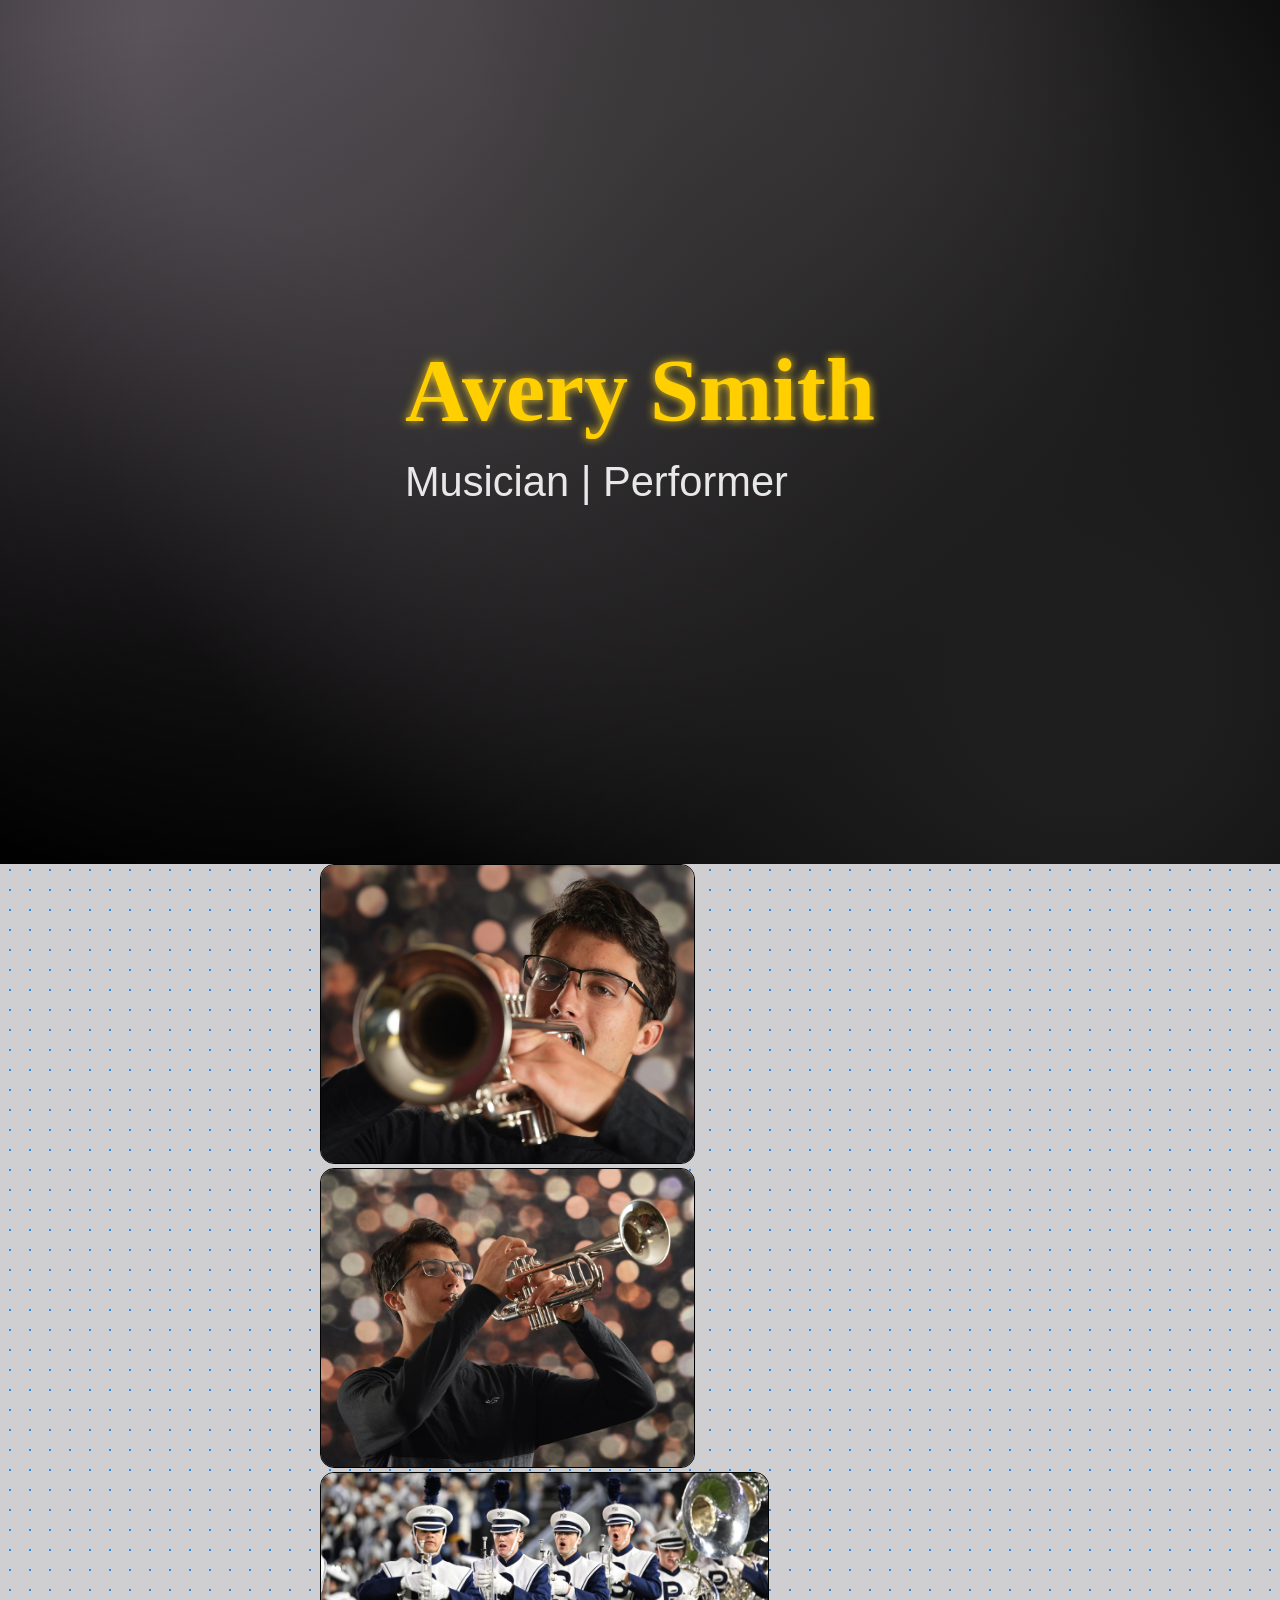
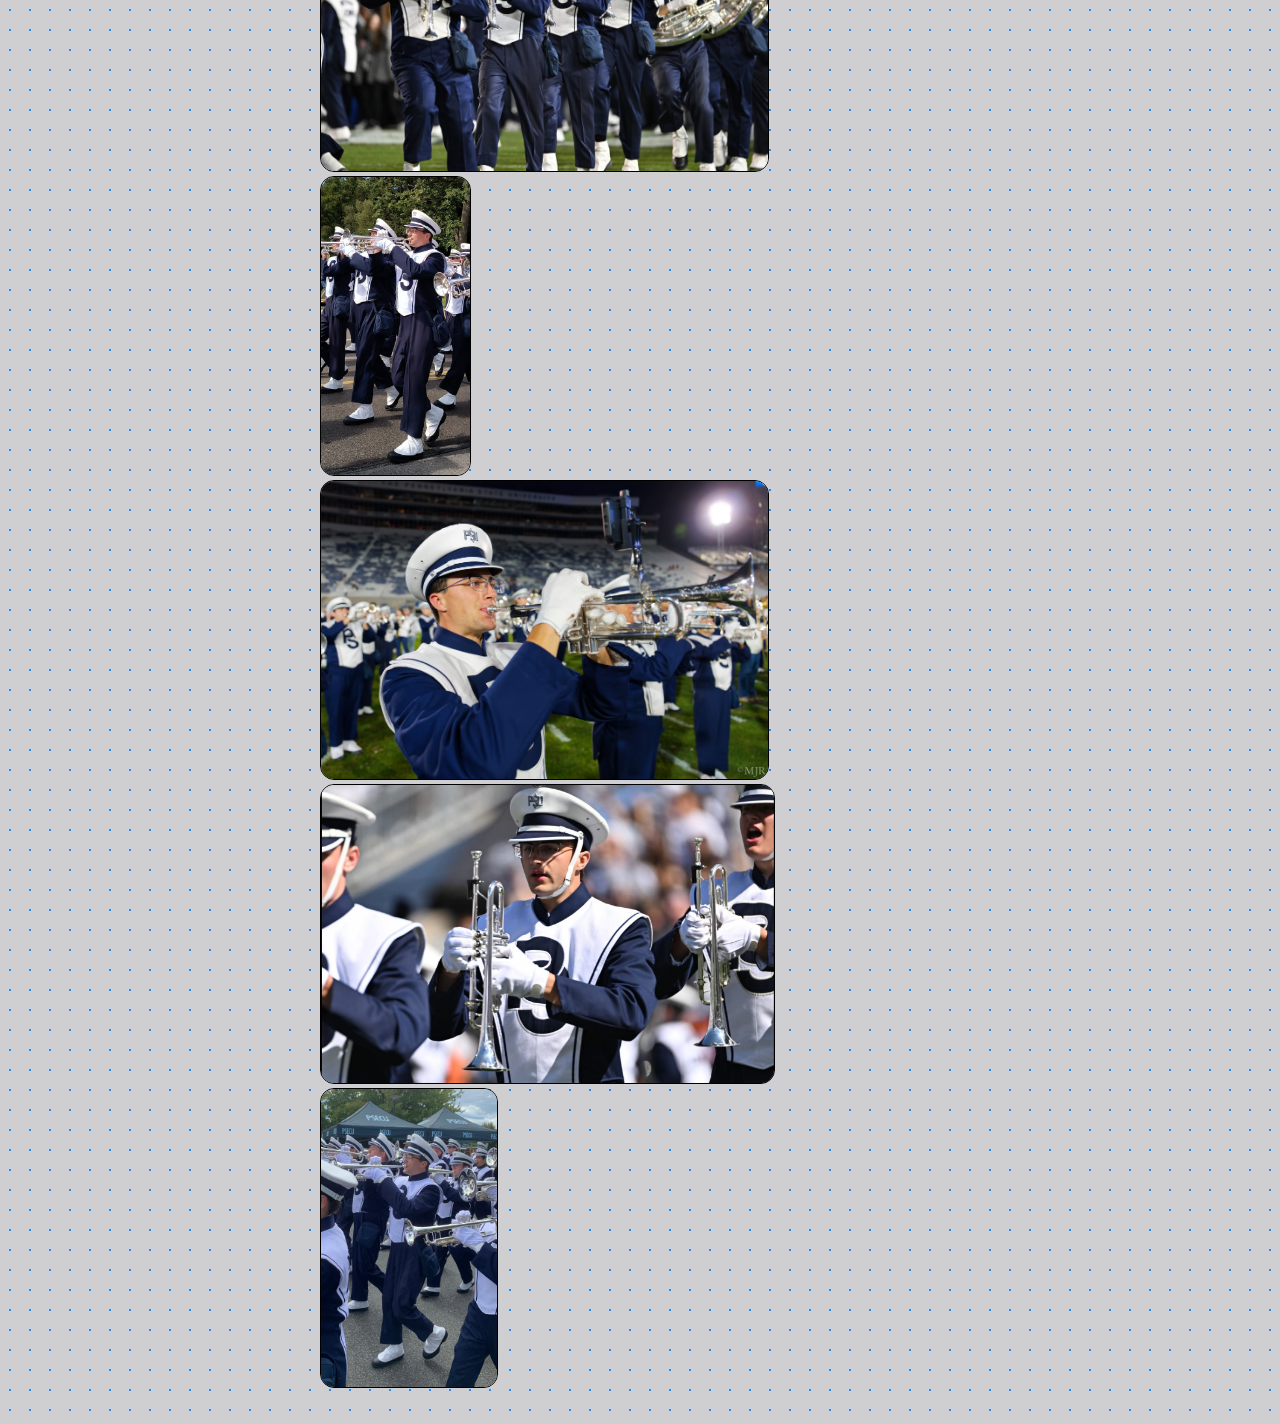
==== index.html @ 8b60dcad "Rough layout and styles" ====
<!DOCTYPE html>
<html lang="en">
<head>
    <meta charset="UTF-8">
    <meta name="viewport" content="width=device-width, initial-scale=1.0">
    <title>Avery Smith | Musician</title>
    <link rel="stylesheet" href="./main.css">
</head>
<body>
    
    <section id="landing-section">
        <div id="name-card">
            <div>
                <h1>Avery Smith</h1>
                <p>Musician | Performer</p>
            </div>
        </div>
        <!-- <img src="./media/Image-1.JPG" alt="Image 1"> -->
    </section>

    <section id="content">
        <div class="image-card"><img src="./media/Image-2.JPG" alt="Image 2"></div>
        <div class="image-card"><img src="./media/Image-3.JPG" alt="Image 3"></div>
        <div class="image-card"><img src="./media/Image-4.JPG" alt="Image 4"></div>
        <div class="image-card"><img src="./media/Image-5.JPG" alt="Image 5"></div>
        <div class="image-card"><img src="./media/Image-6.JPG" alt="Image 6"></div>
        <div class="image-card"><img src="./media/Image-7.JPG" alt="Image 7"></div>
        <div class="image-card"><img src="./media/Image-8.JPG" alt="Image 8"></div>
    </section>

    <script src="./main.js"></script>
</body>
</html>
---- main.css ----
/*
    color scheme: 
        dodgerblue
        #171719
        #ffcf00
        #cfcfd1
*/

:root {
    font-size: 16px;
}

* {
    box-sizing: border-box;
    margin: 0;
    padding: 0;
}

body {
    width: 100%;
    min-height: 300vh;
    color: #171719;
    font-family: sans-serif;
    background: #eaeaea;
    background: repeating-linear-gradient(to bottom, #cfcfd1 0 9px, transparent 9px 11px, #cfcfd1 11px 20px), repeating-linear-gradient(to right, #cfcfd1 0 9px, dodgerblue 9px 11px, #cfcfd1 11px 20px);
    padding-bottom: 2rem;
}

#landing-section {
    height: 96vh;   
    overflow: hidden;
    --y-0: 80%;
    --c-0: hsla(266, 1%, 12%, 1);
    --x-0: 85%;
    --y-1: 24%;
    --x-1: 60%;
    --c-1: hsla(335, 2%, 22%, 1);
    --y-2: 82%;
    --c-2: hsla(53, 0%, 0%, 0.49);
    --x-2: 13%;
    --c-3: hsla(299, 4%, 36%, 1);
    --x-3: 24%;
    --y-3: 7%;
    background-color: hsla(0, 0%, 0%, 1);
    background-image: radial-gradient(circle at var(--x-0) var(--y-0), var(--c-0) var(--s-start-0), transparent var(--s-end-0)), radial-gradient(circle at var(--x-1) var(--y-1), var(--c-1) var(--s-start-1), transparent var(--s-end-1)), radial-gradient(circle at var(--x-2) var(--y-2), var(--c-2) var(--s-start-2), transparent var(--s-end-2)), radial-gradient(circle at var(--x-3) var(--y-3), var(--c-3) var(--s-start-3), transparent var(--s-end-3));
    animation: ani-your_css_selector_here 10s linear infinite alternate;
    background-blend-mode: normal, normal, normal, normal;
    will-change: transform, opacity;
    contain: paint;
}

#name-card {
    font-size: calc(1rem + 2vw);
    color: #e8e8e8;
    height: 94vh;
    width: 100%;
    display: flex;
    flex-direction: column;
    align-items: center;
    justify-content: center;
    z-index: 2;
}

#name-card h1 { 
    font-family: serif;
    color: #ffcf00;
    font-size: calc(1.5rem + 5vw);
    text-shadow: 0 0 10px hsl(49, 100%, 55%);
    margin-bottom: 0.2em;
}

#content {
    
}

.image-card {
    margin: 0 auto;
    max-width: 50%
}

.image-card img {
    border-radius: 14px;
    border: 1px solid black;
    max-height: 300px;
    width: auto;
}



@keyframes ani-your_css_selector_here {
    0% {
        --y-0: 80%;
        --c-0: hsla(266, 1%, 12%, 1);
        --s-start-0: 9%;
        --s-end-0: 55%;
        --x-0: 85%;
        --y-1: 24%;
        --x-1: 60%;
        --c-1: hsla(335, 2%, 22%, 1);
        --s-start-1: 5%;
        --s-end-1: 72%;
        --y-2: 82%;
        --c-2: hsla(53, 0%, 0%, 0.49);
        --x-2: 13%;
        --s-start-2: 5%;
        --s-end-2: 52%;
        --s-start-3: 13%;
        --s-end-3: 68%;
        --c-3: hsla(299, 4%, 36%, 1);
        --x-3: 24%;
        --y-3: 7%;
    }

    100% {
        --y-0: 94%;
        --c-0: hsla(266, 0%, 12%, 1);
        --s-start-0: 9%;
        --s-end-0: 55%;
        --x-0: 31%;
        --y-1: 25%;
        --x-1: 2%;
        --c-1: hsla(0, 4%, 19%, 1);
        --s-start-1: 5%;
        --s-end-1: 72%;
        --y-2: 20%;
        --c-2: hsla(54, 0%, 0%, 0.49);
        --x-2: 98%;
        --s-start-2: 5%;
        --s-end-2: 52%;
        --s-start-3: 13%;
        --s-end-3: 68%;
        --c-3: hsla(298, 3%, 41%, 1);
        --x-3: 95%;
        --y-3: 92%;
    }
}

@property --y-0 {
    syntax: '<percentage>';
    inherits: false;
    initial-value: 80%
}

@property --c-0 {
    syntax: '<color>';
    inherits: false;
    initial-value: hsla(266, 1%, 12%, 1)
}

@property --s-start-0 {
    syntax: '<percentage>';
    inherits: false;
    initial-value: 9%
}

@property --s-end-0 {
    syntax: '<percentage>';
    inherits: false;
    initial-value: 55%
}

@property --x-0 {
    syntax: '<percentage>';
    inherits: false;
    initial-value: 85%
}

@property --y-1 {
    syntax: '<percentage>';
    inherits: false;
    initial-value: 24%
}

@property --x-1 {
    syntax: '<percentage>';
    inherits: false;
    initial-value: 60%
}

@property --c-1 {
    syntax: '<color>';
    inherits: false;
    initial-value: hsla(335, 2%, 22%, 1)
}

@property --s-start-1 {
    syntax: '<percentage>';
    inherits: false;
    initial-value: 5%
}

@property --s-end-1 {
    syntax: '<percentage>';
    inherits: false;
    initial-value: 72%
}

@property --y-2 {
    syntax: '<percentage>';
    inherits: false;
    initial-value: 82%
}

@property --c-2 {
    syntax: '<color>';
    inherits: false;
    initial-value: hsla(53, 0%, 0%, 0.49)
}

@property --x-2 {
    syntax: '<percentage>';
    inherits: false;
    initial-value: 13%
}

@property --s-start-2 {
    syntax: '<percentage>';
    inherits: false;
    initial-value: 5%
}

@property --s-end-2 {
    syntax: '<percentage>';
    inherits: false;
    initial-value: 52%
}

@property --s-start-3 {
    syntax: '<percentage>';
    inherits: false;
    initial-value: 13%
}

@property --s-end-3 {
    syntax: '<percentage>';
    inherits: false;
    initial-value: 68%
}

@property --c-3 {
    syntax: '<color>';
    inherits: false;
    initial-value: hsla(299, 4%, 36%, 1)
}

@property --x-3 {
    syntax: '<percentage>';
    inherits: false;
    initial-value: 24%
}

@property --y-3 {
    syntax: '<percentage>';
    inherits: false;
    initial-value: 7%
}
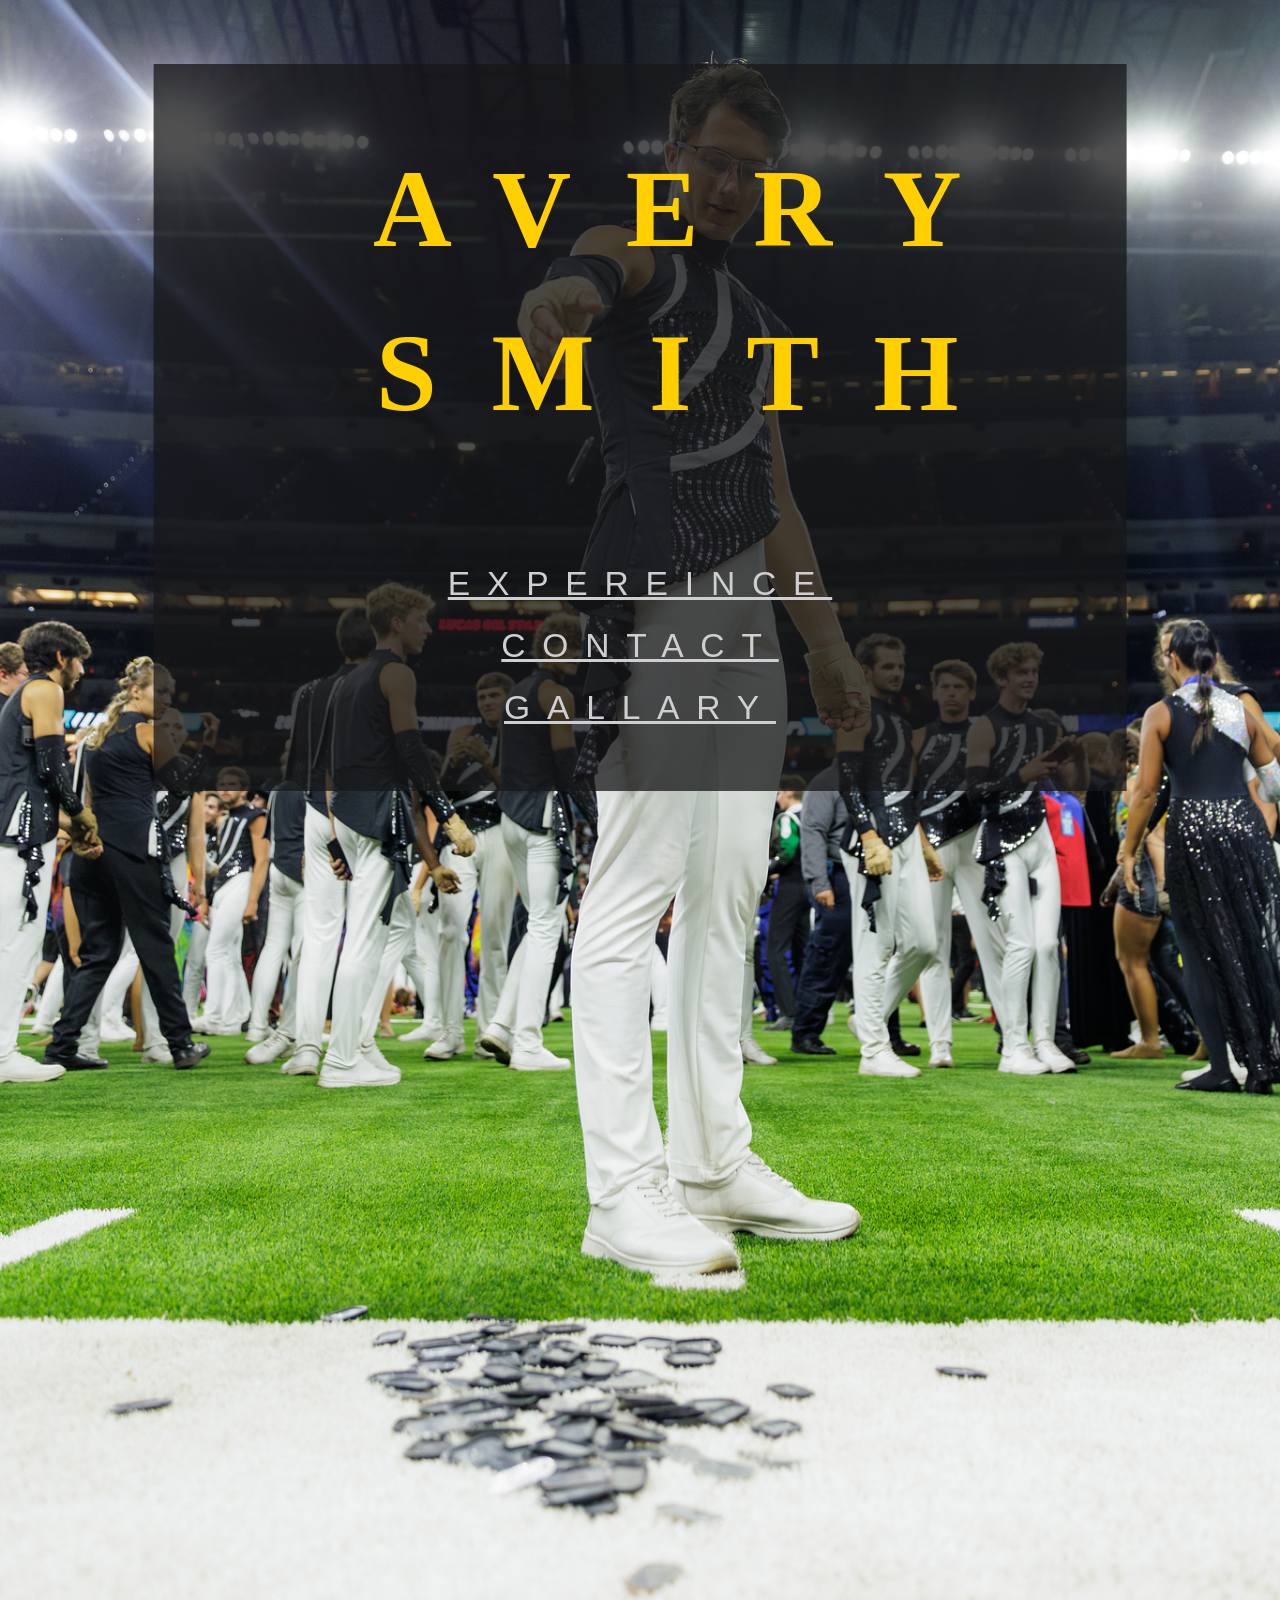
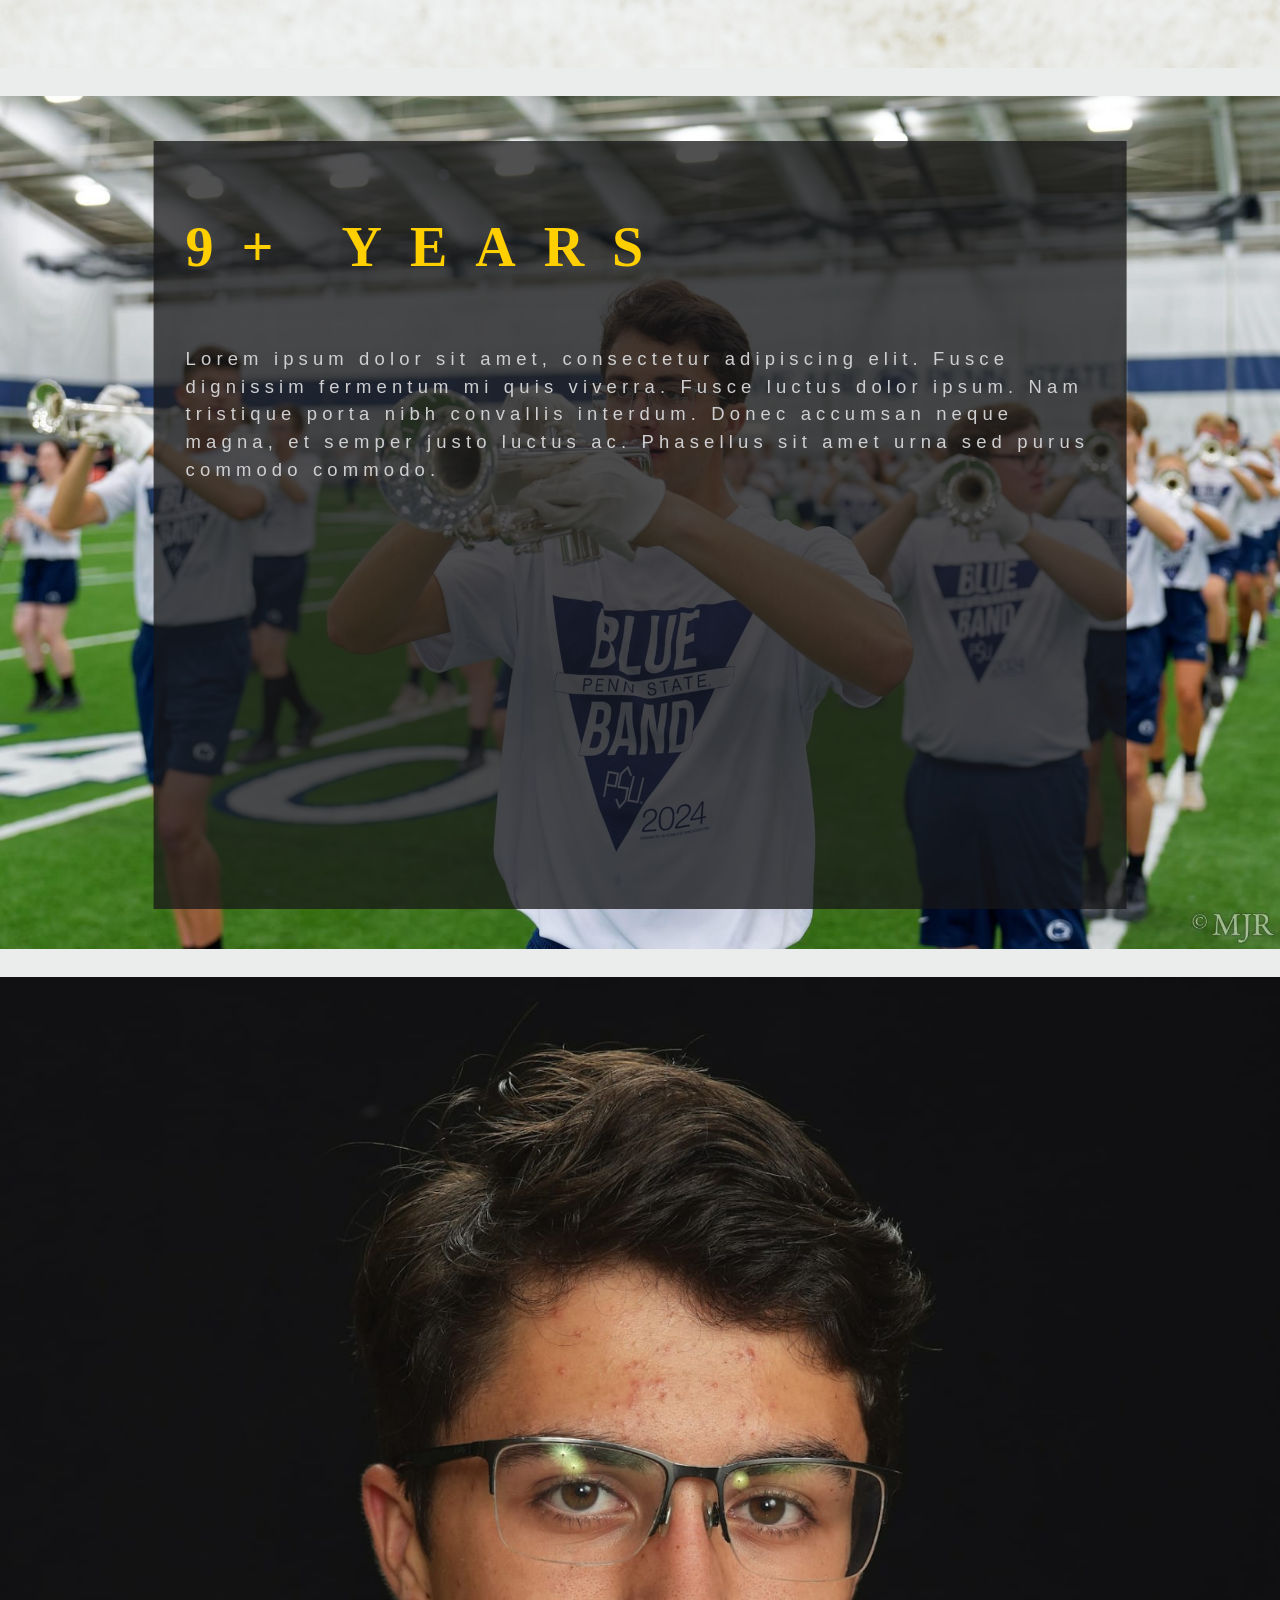
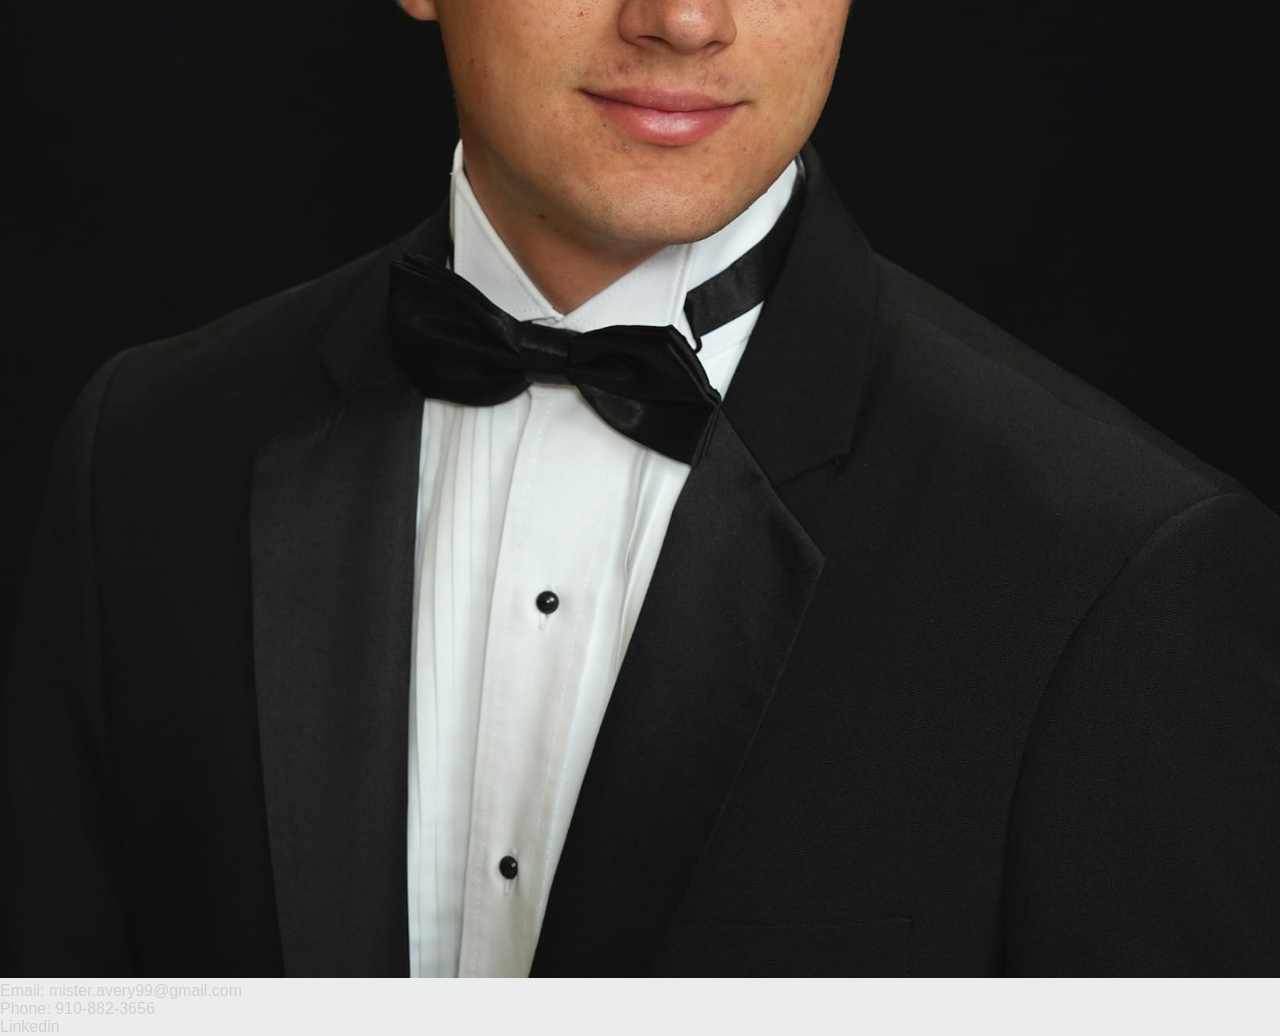
==== commit 75d0f5c3: "Complete rework" ====
--- a/index.html
+++ b/index.html
@@ -7,26 +7,83 @@
     <link rel="stylesheet" href="./main.css">
 </head>
 <body>
+
+    <section id="Hero">
+        <img src="./media/Image-14.JPG"/>
+        <div id="call-to-action">
+            <h1 id="title">Avery Smith</h1>
+            
+            <nav>
+                <a href="#Experience">Expereince</a href="">
+                <a href="#Contact">Contact</a href="">
+                <a href="">Gallary</a href="">
+            </nav>
+        </div>
+    </section>
     
-    <section id="landing-section">
-        <div id="name-card">
-            <div>
-                <h1>Avery Smith</h1>
-                <p>Musician | Performer</p>
+    <section id="Experience">
+        <img src="./media/Image-16.JPG"/>
+        <div class="card">
+            <h1 class="card-header">9+ years</h1>
+            <p>Lorem ipsum dolor sit amet, consectetur adipiscing elit. Fusce dignissim fermentum mi quis viverra. Fusce luctus dolor ipsum. Nam tristique porta nibh convallis interdum. Donec accumsan neque magna, et semper justo luctus ac. Phasellus sit amet urna sed purus commodo commodo.</p>
+            <!-- <p>of expereince in collegic and high school concert bands, jazz bands, and marching bands in addition to drum corp and orchestra experience.</p> -->
+            <!-- <br/><p>I am well versed a wide variety of musical settings and styles</p> -->
+        </div>
+    </section>
+    
+    <sesction id="Contact">
+        <div id="profile">
+            <img src="./media/Image-9.JPG"/>
+            <div id="contact-links">
+                <p>Email: mister.avery99@gmail.com</p>
+                <p>Phone: 910-882-3656</p>
+                <p>Linkedin</p>
             </div>
         </div>
-        <!-- <img src="./media/Image-1.JPG" alt="Image 1"> -->
     </section>
 
-    <section id="content">
-        <div class="image-card"><img src="./media/Image-2.JPG" alt="Image 2"></div>
-        <div class="image-card"><img src="./media/Image-3.JPG" alt="Image 3"></div>
-        <div class="image-card"><img src="./media/Image-4.JPG" alt="Image 4"></div>
-        <div class="image-card"><img src="./media/Image-5.JPG" alt="Image 5"></div>
-        <div class="image-card"><img src="./media/Image-6.JPG" alt="Image 6"></div>
-        <div class="image-card"><img src="./media/Image-7.JPG" alt="Image 7"></div>
-        <div class="image-card"><img src="./media/Image-8.JPG" alt="Image 8"></div>
-    </section>
+    
+    
+    <!-- <section id="landing-section"> -->
+    <!--     <img src="./media/Image-1-bg-removed.png" alt="Image 1 no bg"> -->
+    <!--     <div id="name-card"> -->
+    <!--         <div> -->
+    <!--             <h1>Avery Smith</h1> -->
+    <!--             <nav> -->
+    <!--                 <ul> -->
+    <!--                     <li><a href="#experience">Experience</a></li> -->
+    <!--                     <li><a href="#">Contact</a></li> -->
+    <!--                     <li><a href="#">Gallary</a></li> -->
+    <!--                 </ul> -->
+    <!--             </nav> -->
+    <!--         </div> -->
+    <!--     </div> -->
+    <!-- </section> -->
+
+    <!-- <section id="experience"> -->
+    <!--     <div class="image-card"><img src="./media/Image-14.JPG" alt="Image 13"></div> -->
+        
+    <!-- </section> -->
+    
+    
+    <!-- <section id="contact"> -->
+    <!--     <img src="./media/Image-16.JPG" alt="Image 16"/> -->
+        
+    <!-- </section> -->
+        <!-- <img src="./media/Image-1.JPG" alt="Image 1"> -->
+        <!-- <img src="./media/Image-2.JPG" alt="Image 2"> -->
+        <!-- <img src="./media/Image-3.JPG" alt="Image 3"> -->
+        <!-- <img src="./media/Image-4.JPG" alt="Image 4"> -->
+        <!-- <img src="./media/Image-5.JPG" alt="Image 5"> -->
+        <!-- <img src="./media/Image-6.JPG" alt="Image 6"> -->
+        <!-- <img src="./media/Image-7.JPG" alt="Image 7"> -->
+        <!-- <img src="./media/Image-8.JPG" alt="Image 8"> -->
+        <!-- <img src="./media/Image-9.JPG" alt="Image 9"> -->
+        <!-- <img src="./media/Image-10.JPG" alt="Image 10"> -->
+        <!-- <img src="./media/Image-11.JPG" alt="Image 11"> -->
+        <!-- <img src="./media/Image-12.JPG" alt="Image 12"> -->
+        <!-- <img src="./media/Image-14.JPG" alt="Image 14"> -->
+        <!-- <img src="./media/Image-15.JPG" alt="Image 15"> -->
 
     <script src="./main.js"></script>
 </body>
--- a/main.css
+++ b/main.css
@@ -16,241 +16,98 @@
     padding: 0;
 }
 
-body {
-    width: 100%;
-    min-height: 300vh;
-    color: #171719;
-    font-family: sans-serif;
-    background: #eaeaea;
-    background: repeating-linear-gradient(to bottom, #cfcfd1 0 9px, transparent 9px 11px, #cfcfd1 11px 20px), repeating-linear-gradient(to right, #cfcfd1 0 9px, dodgerblue 9px 11px, #cfcfd1 11px 20px);
-    padding-bottom: 2rem;
+html {
+        scroll-behavior: smooth;
 }
 
-#landing-section {
-    height: 96vh;   
-    overflow: hidden;
-    --y-0: 80%;
-    --c-0: hsla(266, 1%, 12%, 1);
-    --x-0: 85%;
-    --y-1: 24%;
-    --x-1: 60%;
-    --c-1: hsla(335, 2%, 22%, 1);
-    --y-2: 82%;
-    --c-2: hsla(53, 0%, 0%, 0.49);
-    --x-2: 13%;
-    --c-3: hsla(299, 4%, 36%, 1);
-    --x-3: 24%;
-    --y-3: 7%;
-    background-color: hsla(0, 0%, 0%, 1);
-    background-image: radial-gradient(circle at var(--x-0) var(--y-0), var(--c-0) var(--s-start-0), transparent var(--s-end-0)), radial-gradient(circle at var(--x-1) var(--y-1), var(--c-1) var(--s-start-1), transparent var(--s-end-1)), radial-gradient(circle at var(--x-2) var(--y-2), var(--c-2) var(--s-start-2), transparent var(--s-end-2)), radial-gradient(circle at var(--x-3) var(--y-3), var(--c-3) var(--s-start-3), transparent var(--s-end-3));
-    animation: ani-your_css_selector_here 10s linear infinite alternate;
-    background-blend-mode: normal, normal, normal, normal;
-    will-change: transform, opacity;
-    contain: paint;
+body {
+    color: #cfcfd1;
+    font-family: sans-serif;
+    background: #ebedec;
 }
 
-#name-card {
-    font-size: calc(1rem + 2vw);
-    color: #e8e8e8;
-    height: 94vh;
+ img {
     width: 100%;
-    display: flex;
-    flex-direction: column;
-    align-items: center;
-    justify-content: center;
-    z-index: 2;
+    height: auto;
 }
 
-#name-card h1 { 
-    font-family: serif;
-    color: #ffcf00;
-    font-size: calc(1.5rem + 5vw);
-    text-shadow: 0 0 10px hsl(49, 100%, 55%);
-    margin-bottom: 0.2em;
+#call-to-action {
+    background: #171719c0;
+    width: 76vw;
+    max-width: 1000px;
+    padding: 4rem 0;
+    position: absolute;
+    top: 5vw;
+    left: 50%;
+    transform: translateX(-50%);
+    text-transform: uppercase;
+    letter-spacing: 0.2em;
+    text-align: center;
+    font-size: min(calc(76vw / 10), calc(840px/10));
 }
 
-#content {
-    
+#title {
+    color: #ffcf00;
+    font-family: mono;
+    line-height: 150%;
+    letter-spacing: 1ch;
+    margin-bottom: 1em;
+    padding-left: 2ch;
+    font-size: 1.3em;
 }
 
-.image-card {
-    margin: 0 auto;
-    max-width: 50%
+nav {
+    padding: 0 2rem;
+    display: flex;
+    align-items: center;
+    justify-content: space-between;
+    flex-direction: column;
+    gap: 1.5rem 0.3em;
+    font-size: max(0.4em, 1rem);
 }
 
-.image-card img {
-    border-radius: 14px;
-    border: 1px solid black;
-    max-height: 300px;
-    width: auto;
+nav a {
+    color: #cfcfd1;
+    /* text-decoration: underline; */
+    transition: color 200ms ease;
 }
 
-
-
-@keyframes ani-your_css_selector_here {
-    0% {
-        --y-0: 80%;
-        --c-0: hsla(266, 1%, 12%, 1);
-        --s-start-0: 9%;
-        --s-end-0: 55%;
-        --x-0: 85%;
-        --y-1: 24%;
-        --x-1: 60%;
-        --c-1: hsla(335, 2%, 22%, 1);
-        --s-start-1: 5%;
-        --s-end-1: 72%;
-        --y-2: 82%;
-        --c-2: hsla(53, 0%, 0%, 0.49);
-        --x-2: 13%;
-        --s-start-2: 5%;
-        --s-end-2: 52%;
-        --s-start-3: 13%;
-        --s-end-3: 68%;
-        --c-3: hsla(299, 4%, 36%, 1);
-        --x-3: 24%;
-        --y-3: 7%;
-    }
-
-    100% {
-        --y-0: 94%;
-        --c-0: hsla(266, 0%, 12%, 1);
-        --s-start-0: 9%;
-        --s-end-0: 55%;
-        --x-0: 31%;
-        --y-1: 25%;
-        --x-1: 2%;
-        --c-1: hsla(0, 4%, 19%, 1);
-        --s-start-1: 5%;
-        --s-end-1: 72%;
-        --y-2: 20%;
-        --c-2: hsla(54, 0%, 0%, 0.49);
-        --x-2: 98%;
-        --s-start-2: 5%;
-        --s-end-2: 52%;
-        --s-start-3: 13%;
-        --s-end-3: 68%;
-        --c-3: hsla(298, 3%, 41%, 1);
-        --x-3: 95%;
-        --y-3: 92%;
-    }
+nav a:hover {
+    color: dodgerblue;
 }
 
-@property --y-0 {
-    syntax: '<percentage>';
-    inherits: false;
-    initial-value: 80%
+#Experience, #Contact {
+    position: relative;
+    padding: 1.5rem 0;
 }
 
-@property --c-0 {
-    syntax: '<color>';
-    inherits: false;
-    initial-value: hsla(266, 1%, 12%, 1)
+.card {
+    font-size: min(calc(76vw / 10), calc(840px/15));
+    height: 60vw;
+    overflow-y: auto;
+    background: #171719c0;
+    width: 76vw;
+    max-width: 1000px;
+    padding: 4rem 2rem;
+    position: absolute;
+    top: 50%;
+    left: 50%;
+    transform: translate(-50%, -50%);
 }
 
-@property --s-start-0 {
-    syntax: '<percentage>';
-    inherits: false;
-    initial-value: 9%
+.card-header {
+    font-family: mono;
+    line-height: 150%;
+    color: #ffcf00;
+    letter-spacing: 1ch;
+    margin-bottom: 1em;
+    text-transform: uppercase;
+    font-size: 1em;
 }
 
-@property --s-end-0 {
-    syntax: '<percentage>';
-    inherits: false;
-    initial-value: 55%
+.card p {
+    letter-spacing: 0.5ch;
+    line-height: 150%;
+    font-size: 0.33em;
 }
 
-@property --x-0 {
-    syntax: '<percentage>';
-    inherits: false;
-    initial-value: 85%
-}
-
-@property --y-1 {
-    syntax: '<percentage>';
-    inherits: false;
-    initial-value: 24%
-}
-
-@property --x-1 {
-    syntax: '<percentage>';
-    inherits: false;
-    initial-value: 60%
-}
-
-@property --c-1 {
-    syntax: '<color>';
-    inherits: false;
-    initial-value: hsla(335, 2%, 22%, 1)
-}
-
-@property --s-start-1 {
-    syntax: '<percentage>';
-    inherits: false;
-    initial-value: 5%
-}
-
-@property --s-end-1 {
-    syntax: '<percentage>';
-    inherits: false;
-    initial-value: 72%
-}
-
-@property --y-2 {
-    syntax: '<percentage>';
-    inherits: false;
-    initial-value: 82%
-}
-
-@property --c-2 {
-    syntax: '<color>';
-    inherits: false;
-    initial-value: hsla(53, 0%, 0%, 0.49)
-}
-
-@property --x-2 {
-    syntax: '<percentage>';
-    inherits: false;
-    initial-value: 13%
-}
-
-@property --s-start-2 {
-    syntax: '<percentage>';
-    inherits: false;
-    initial-value: 5%
-}
-
-@property --s-end-2 {
-    syntax: '<percentage>';
-    inherits: false;
-    initial-value: 52%
-}
-
-@property --s-start-3 {
-    syntax: '<percentage>';
-    inherits: false;
-    initial-value: 13%
-}
-
-@property --s-end-3 {
-    syntax: '<percentage>';
-    inherits: false;
-    initial-value: 68%
-}
-
-@property --c-3 {
-    syntax: '<color>';
-    inherits: false;
-    initial-value: hsla(299, 4%, 36%, 1)
-}
-
-@property --x-3 {
-    syntax: '<percentage>';
-    inherits: false;
-    initial-value: 24%
-}
-
-@property --y-3 {
-    syntax: '<percentage>';
-    inherits: false;
-    initial-value: 7%
-}
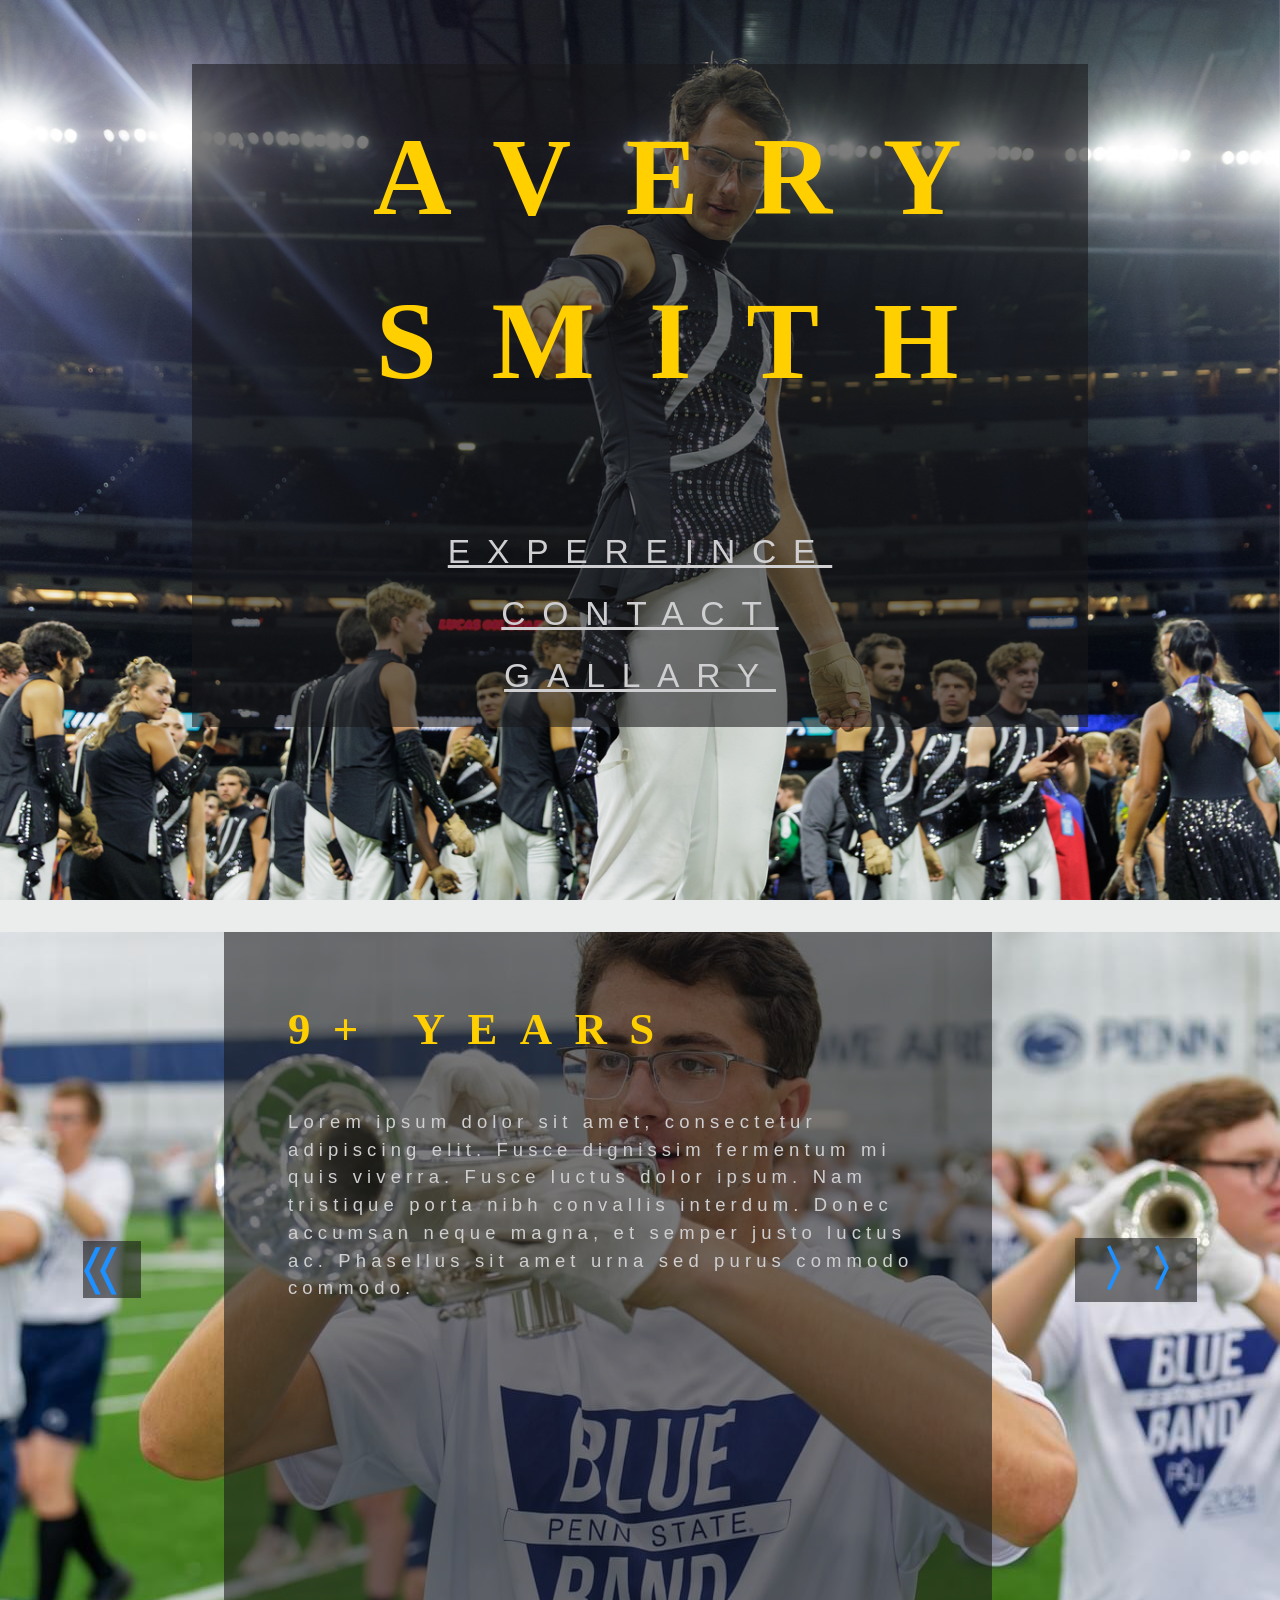
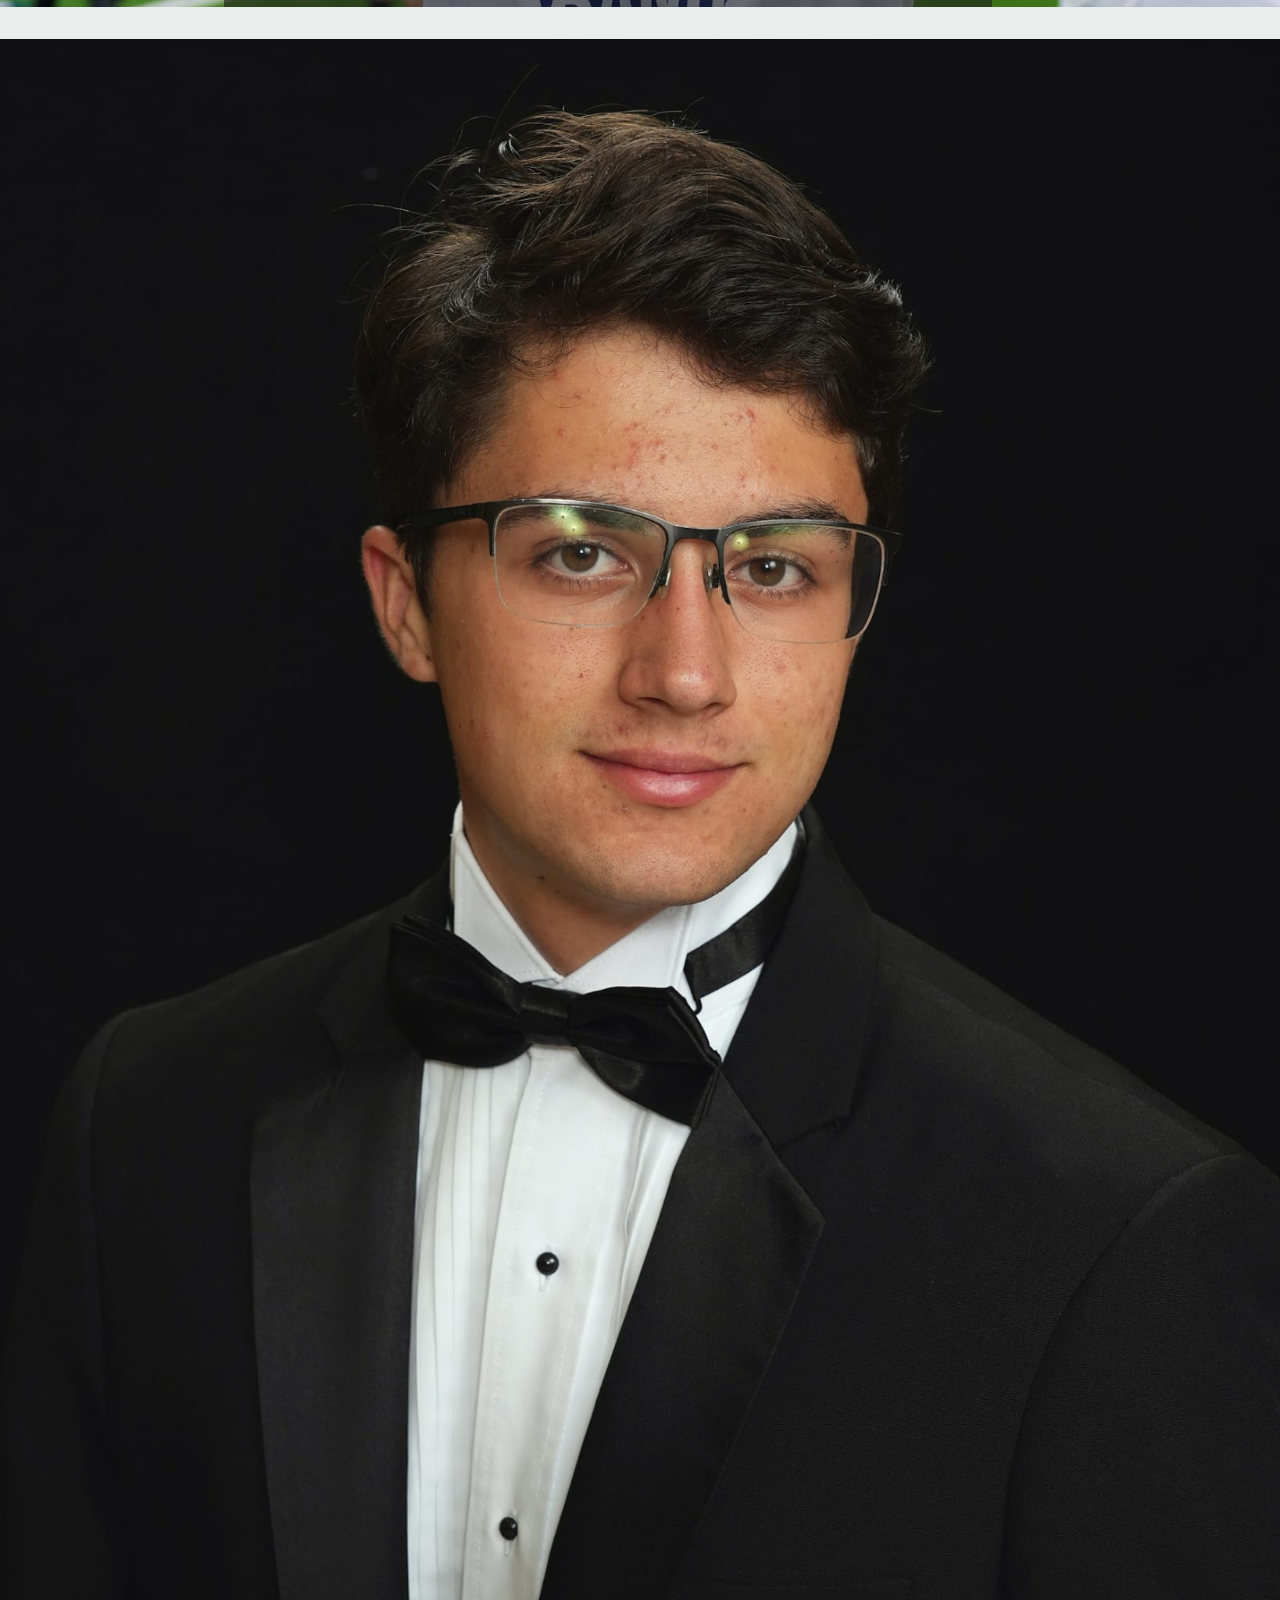
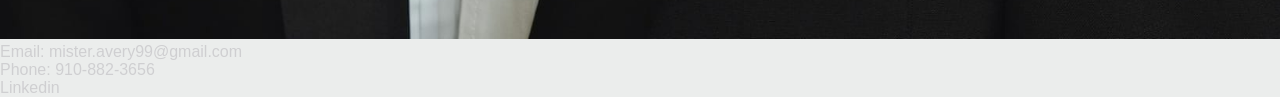
==== commit 50051cf6: "Lading implementation with animation, began carousell" ====
--- a/index.html
+++ b/index.html
@@ -22,12 +22,16 @@
     </section>
     
     <section id="Experience">
-        <img src="./media/Image-16.JPG"/>
-        <div class="card">
-            <h1 class="card-header">9+ years</h1>
-            <p>Lorem ipsum dolor sit amet, consectetur adipiscing elit. Fusce dignissim fermentum mi quis viverra. Fusce luctus dolor ipsum. Nam tristique porta nibh convallis interdum. Donec accumsan neque magna, et semper justo luctus ac. Phasellus sit amet urna sed purus commodo commodo.</p>
-            <!-- <p>of expereince in collegic and high school concert bands, jazz bands, and marching bands in addition to drum corp and orchestra experience.</p> -->
-            <!-- <br/><p>I am well versed a wide variety of musical settings and styles</p> -->
+        <!-- <img src="./media/Image-16.JPG"/> -->
+        <div id="carosoule">
+            <button style="padding-right: 1ch;">&#9001;&#9001;</button>
+            <div class="card" >
+                <h1 class="card-header">9+ years</h1>
+                <p>Lorem ipsum dolor sit amet, consectetur adipiscing elit. Fusce dignissim fermentum mi quis viverra. Fusce luctus dolor ipsum. Nam tristique porta nibh convallis interdum. Donec accumsan neque magna, et semper justo luctus ac. Phasellus sit amet urna sed purus commodo commodo.</p>
+                <!-- <p>of expereince in collegic and high school concert bands, jazz bands, and marching bands in addition to drum corp and orchestra experience.</p> -->
+                <!-- <br/><p>I am well versed a wide variety of musical settings and styles</p> -->
+            </div>
+            <button style="padding-left: 1ch;">&#12297;&#12297;</button>
         </div>
     </section>
     
--- a/main.css
+++ b/main.css
@@ -17,7 +17,7 @@
 }
 
 html {
-        scroll-behavior: smooth;
+    scroll-behavior: smooth;
 }
 
 body {
@@ -26,16 +26,47 @@
     background: #ebedec;
 }
 
- img {
+img {
+    max-width: 100vw;
+}
+
+section {
+    margin-bottom: 2rem;
+}
+
+#Hero {
+    height: 100vh;
+    overflow-y: scroll;
+    overflow-x: hidden;
+}
+
+#Hero img {
     width: 100%;
     height: auto;
+    filter: blur(15px);
+    animation: 600ms ease-out 1s 1 forwards image-fade-in;
+}
+
+@keyframes image-fade-in {
+    from {
+        filter: blur(15px);
+    }
+    
+    to {
+        filter: blur(0);
+    }
+}
+
+#Hero img:hover {
+    filter: blur(0);
 }
 
 #call-to-action {
-    background: #171719c0;
-    width: 76vw;
+    background: #17171990;
+    width: 70vw;
     max-width: 1000px;
-    padding: 4rem 0;
+    max-height: 85vh;
+    padding: 2rem 0;
     position: absolute;
     top: 5vw;
     left: 50%;
@@ -76,23 +107,39 @@
     color: dodgerblue;
 }
 
-#Experience, #Contact {
-    position: relative;
-    padding: 1.5rem 0;
+#Experience {
+    background-image: url("./media/Image-16.JPG");
+    background-position: center;
+    background-repeat: no-repeat;
+    
+    height: 75vh;
+    min-height: 665px;
+}
+
+#carosoule {
+    height: 100%;
+    display: flex;
+    align-items: center;
+    justify-content: space-evenly; 
+}
+
+#carosoule button {
+    font-weight: 800;
+    font-size: 3rem;
+    text-align: center;
+    color: dodgerblue;
+    border: none;
+    background: #17171990;
 }
 
 .card {
     font-size: min(calc(76vw / 10), calc(840px/15));
-    height: 60vw;
+    height: 75vh;
     overflow-y: auto;
-    background: #171719c0;
-    width: 76vw;
+    background: #17171990;
+    width: 60vw;
     max-width: 1000px;
-    padding: 4rem 2rem;
-    position: absolute;
-    top: 50%;
-    left: 50%;
-    transform: translate(-50%, -50%);
+    padding: 4rem;
 }
 
 .card-header {
@@ -102,7 +149,7 @@
     letter-spacing: 1ch;
     margin-bottom: 1em;
     text-transform: uppercase;
-    font-size: 1em;
+    font-size: 0.8em;
 }
 
 .card p {
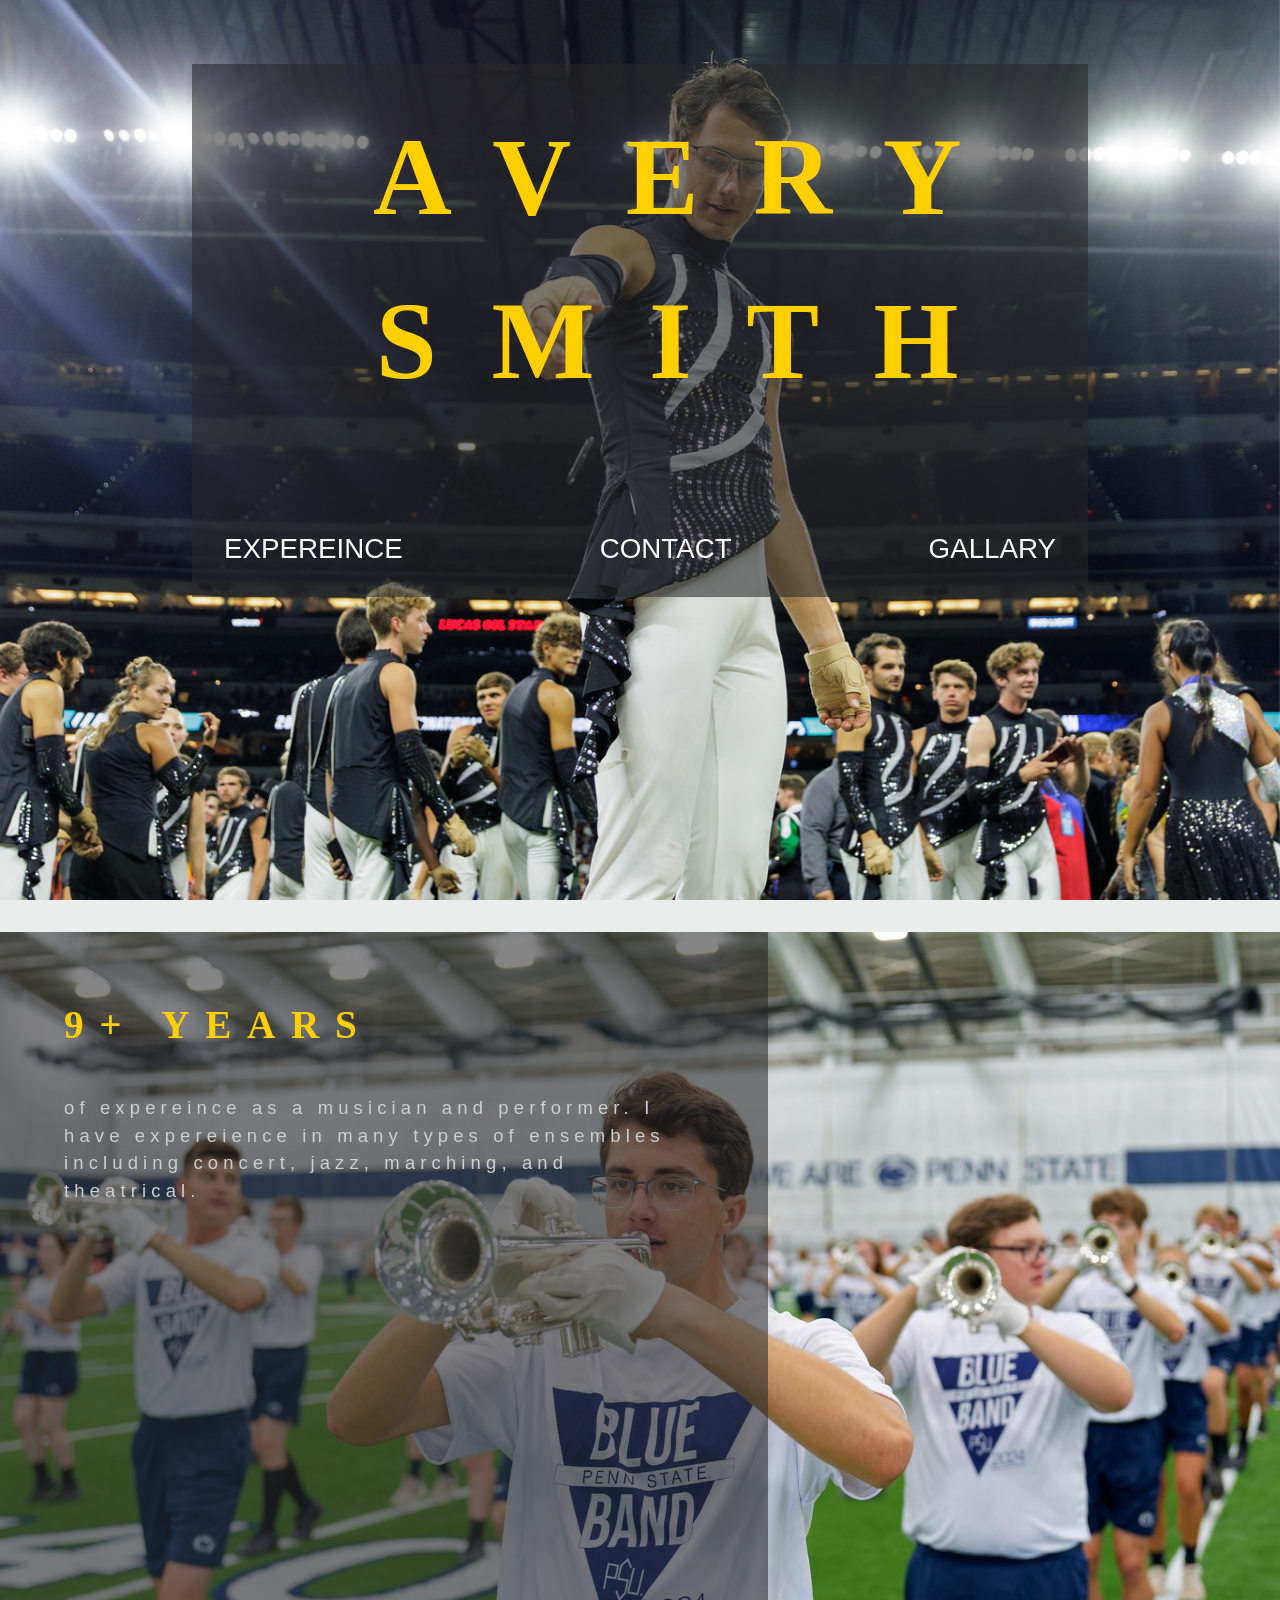
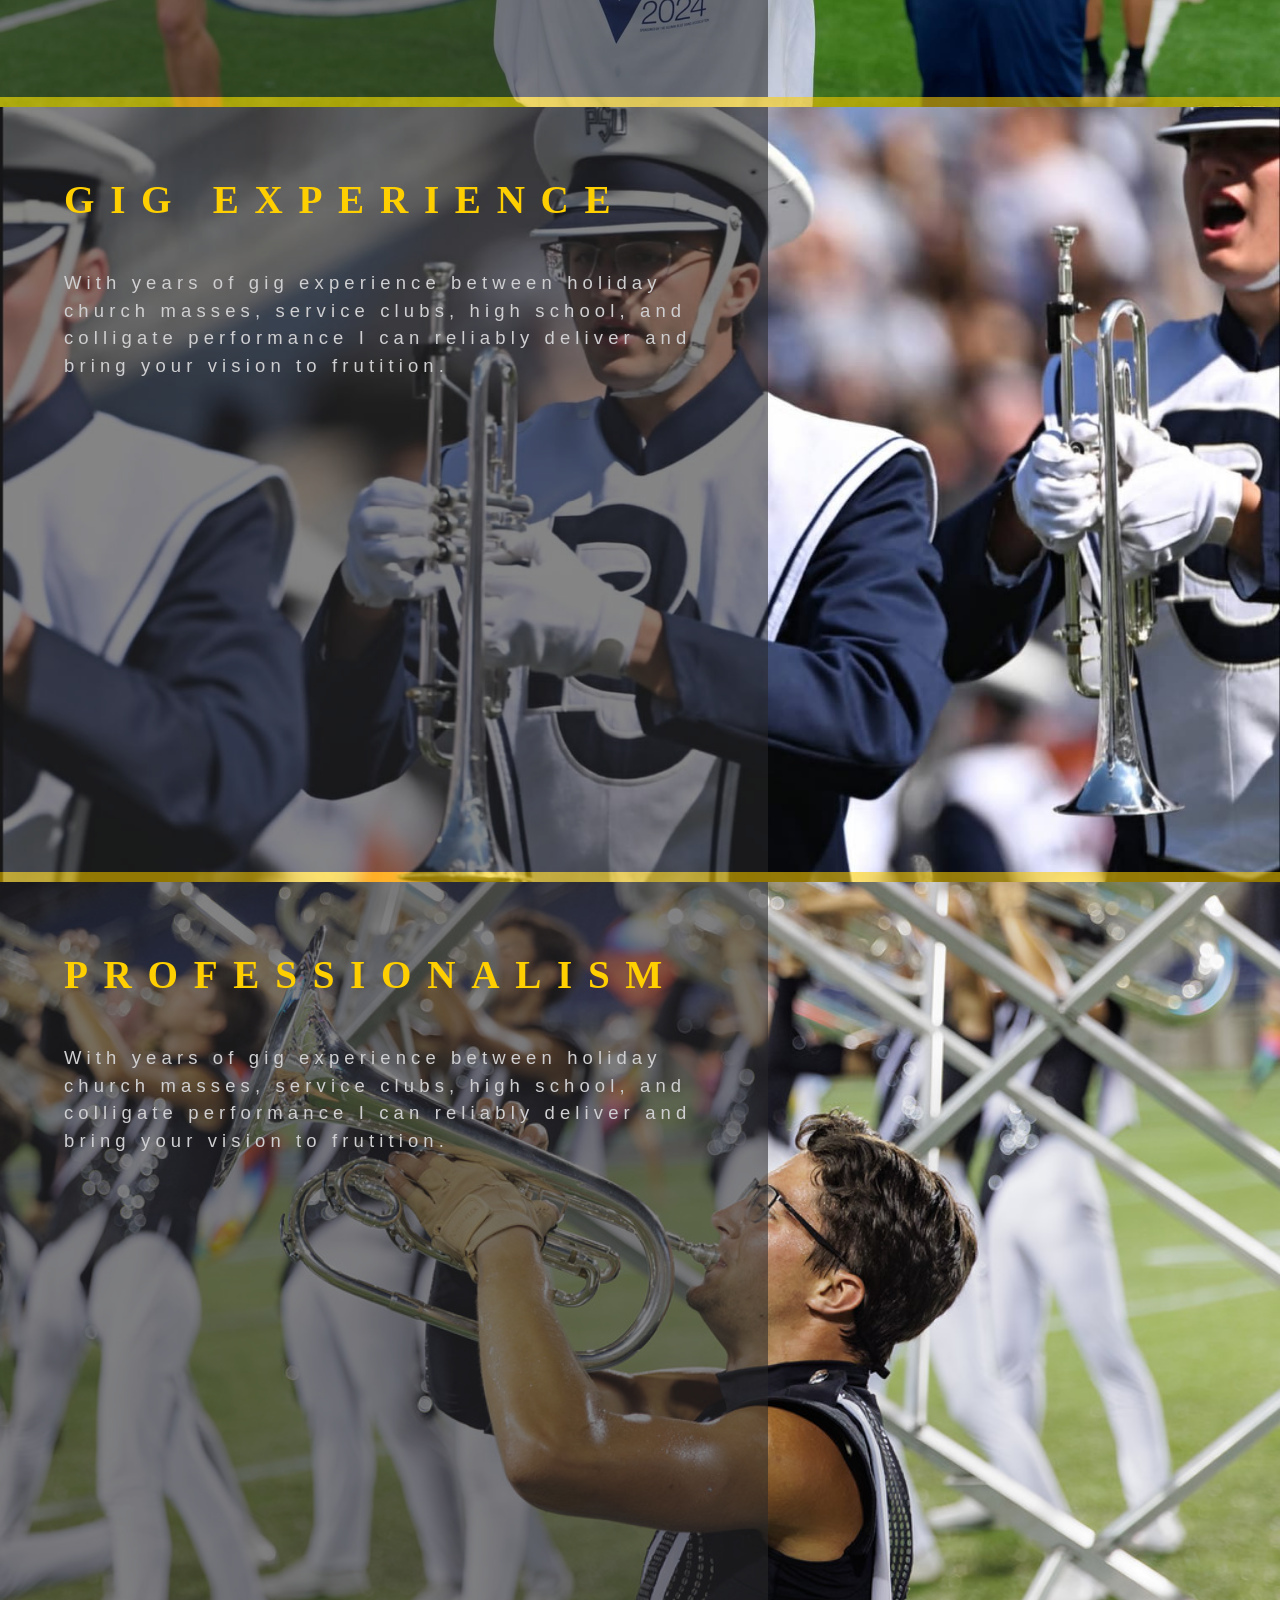
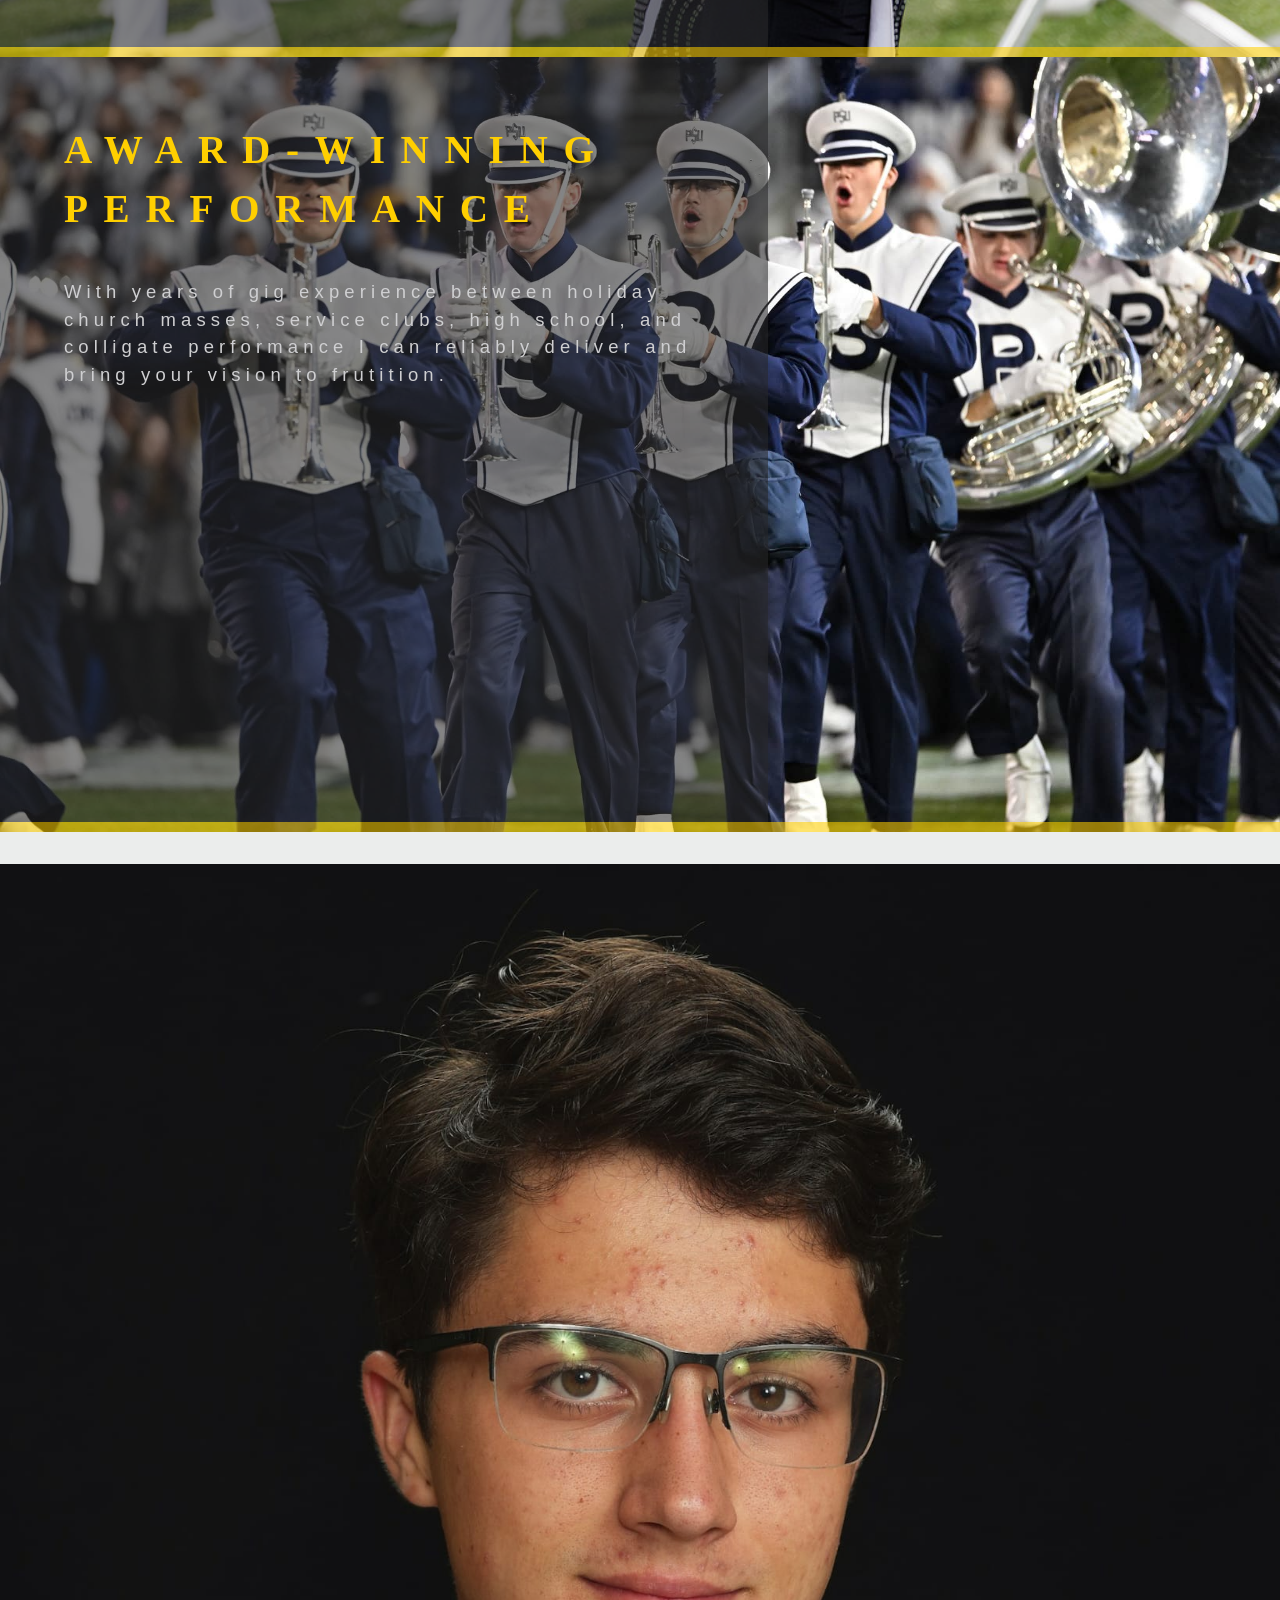
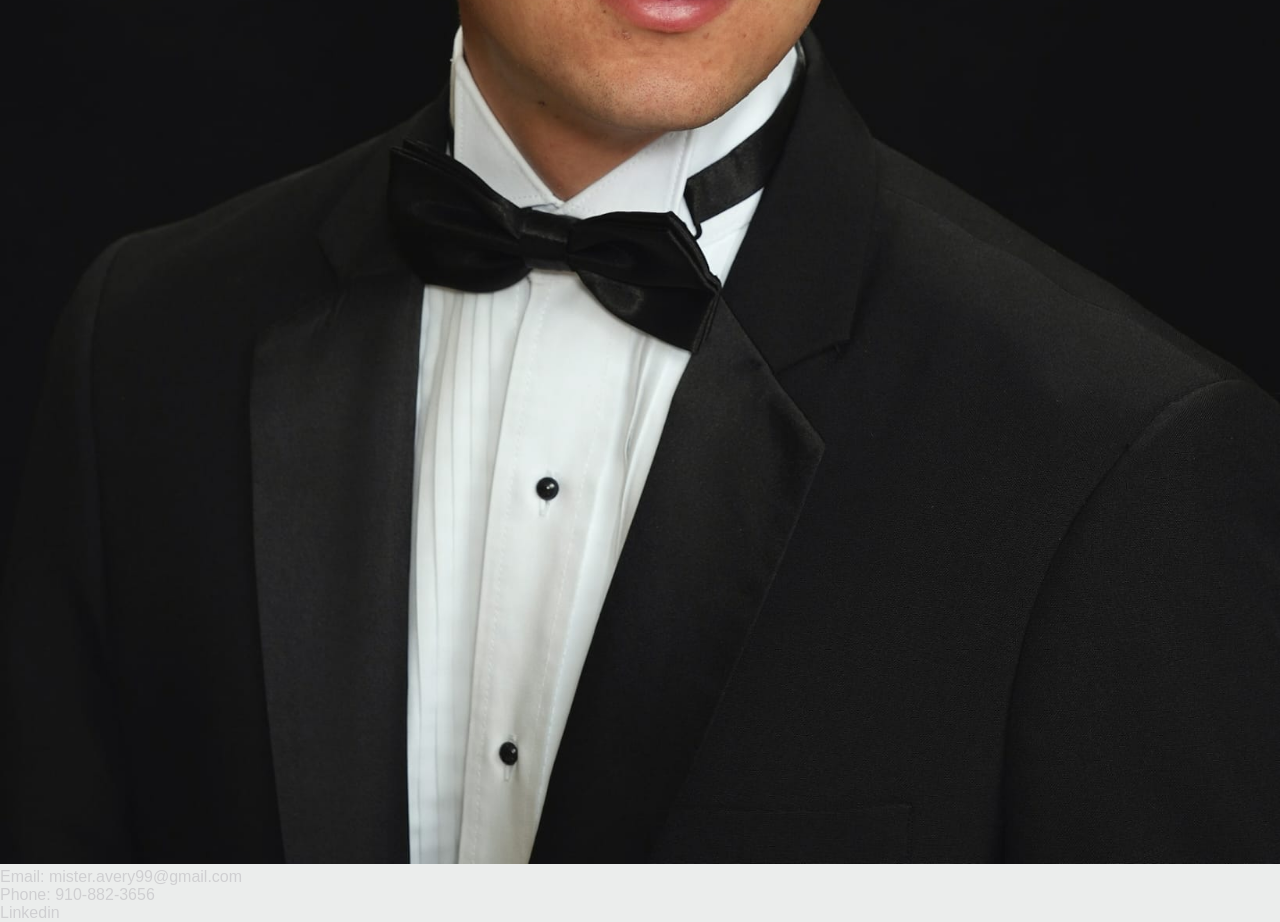
==== commit 75e63c17: "Structured body and filled out card content" ====
--- a/index.html
+++ b/index.html
@@ -22,16 +22,29 @@
     </section>
     
     <section id="Experience">
-        <!-- <img src="./media/Image-16.JPG"/> -->
-        <div id="carosoule">
-            <button style="padding-right: 1ch;">&#9001;&#9001;</button>
-            <div class="card" >
+        <div style="background-image: url('./media/Image-16.JPG'); background-position: 45% 50%;">
+            <div class="card">
                 <h1 class="card-header">9+ years</h1>
-                <p>Lorem ipsum dolor sit amet, consectetur adipiscing elit. Fusce dignissim fermentum mi quis viverra. Fusce luctus dolor ipsum. Nam tristique porta nibh convallis interdum. Donec accumsan neque magna, et semper justo luctus ac. Phasellus sit amet urna sed purus commodo commodo.</p>
-                <!-- <p>of expereince in collegic and high school concert bands, jazz bands, and marching bands in addition to drum corp and orchestra experience.</p> -->
-                <!-- <br/><p>I am well versed a wide variety of musical settings and styles</p> -->
+                <p>of expereince as a musician and performer. I have expereience in many types of ensembles including concert, jazz, marching, and theatrical.</p>
             </div>
-            <button style="padding-left: 1ch;">&#12297;&#12297;</button>
+        </div>
+        <div style="background-image: url('./media/Image-7.JPG'); background-position: 40% 40%;">
+            <div class="card">
+                <h1 class="card-header">Gig Experience</h1>
+                <p>With years of gig experience between holiday church masses, service clubs, high school, and colligate performance I can reliably deliver and bring your vision to frutition.</p>
+            </div>
+        </div>
+        <div style="background-image: url('./media/Image-15.JPG'); background-position: 58% 60%;">
+            <div class="card">
+                <h1 class="card-header">Professionalism</h1>
+                <p>With years of gig experience between holiday church masses, service clubs, high school, and colligate performance I can reliably deliver and bring your vision to frutition.</p>
+            </div>
+        </div>
+        <div style="background-image: url('./media/Image-4.JPG'); background-position: 48% 50%;">
+            <div class="card">
+                <h1 class="card-header">Award-Winning Performance</h1>
+                <p>With years of gig experience between holiday church masses, service clubs, high school, and colligate performance I can reliably deliver and bring your vision to frutition.</p>
+            </div>
         </div>
     </section>
     
--- a/main.css
+++ b/main.css
@@ -62,7 +62,7 @@
 }
 
 #call-to-action {
-    background: #17171990;
+    background: #27272990;
     width: 70vw;
     max-width: 1000px;
     max-height: 85vh;
@@ -92,14 +92,15 @@
     display: flex;
     align-items: center;
     justify-content: space-between;
-    flex-direction: column;
-    gap: 1.5rem 0.3em;
-    font-size: max(0.4em, 1rem);
+    flex-direction: row;
+    gap: 1.5rem 0.9em;
+    font-size: max(0.33em, 1rem);
 }
 
 nav a {
-    color: #cfcfd1;
-    /* text-decoration: underline; */
+    letter-spacing: 0;
+    color: white;
+    text-decoration: none;
     transition: color 200ms ease;
 }
 
@@ -107,36 +108,17 @@
     color: dodgerblue;
 }
 
-#Experience {
-    background-image: url("./media/Image-16.JPG");
-    background-position: center;
+#Experience > div {
     background-repeat: no-repeat;
-    
-    height: 75vh;
-    min-height: 665px;
-}
-
-#carosoule {
-    height: 100%;
-    display: flex;
-    align-items: center;
-    justify-content: space-evenly; 
-}
-
-#carosoule button {
-    font-weight: 800;
-    font-size: 3rem;
-    text-align: center;
-    color: dodgerblue;
-    border: none;
-    background: #17171990;
+    background-size: cover;
+    border-bottom: 10px solid #ffcf0090;
 }
 
 .card {
     font-size: min(calc(76vw / 10), calc(840px/15));
-    height: 75vh;
+    height: 85vh;
     overflow-y: auto;
-    background: #17171990;
+    background: #27272990;
     width: 60vw;
     max-width: 1000px;
     padding: 4rem;
@@ -146,10 +128,10 @@
     font-family: mono;
     line-height: 150%;
     color: #ffcf00;
-    letter-spacing: 1ch;
+    letter-spacing: 0.8ch;
     margin-bottom: 1em;
     text-transform: uppercase;
-    font-size: 0.8em;
+    font-size: 0.7em;
 }
 
 .card p {
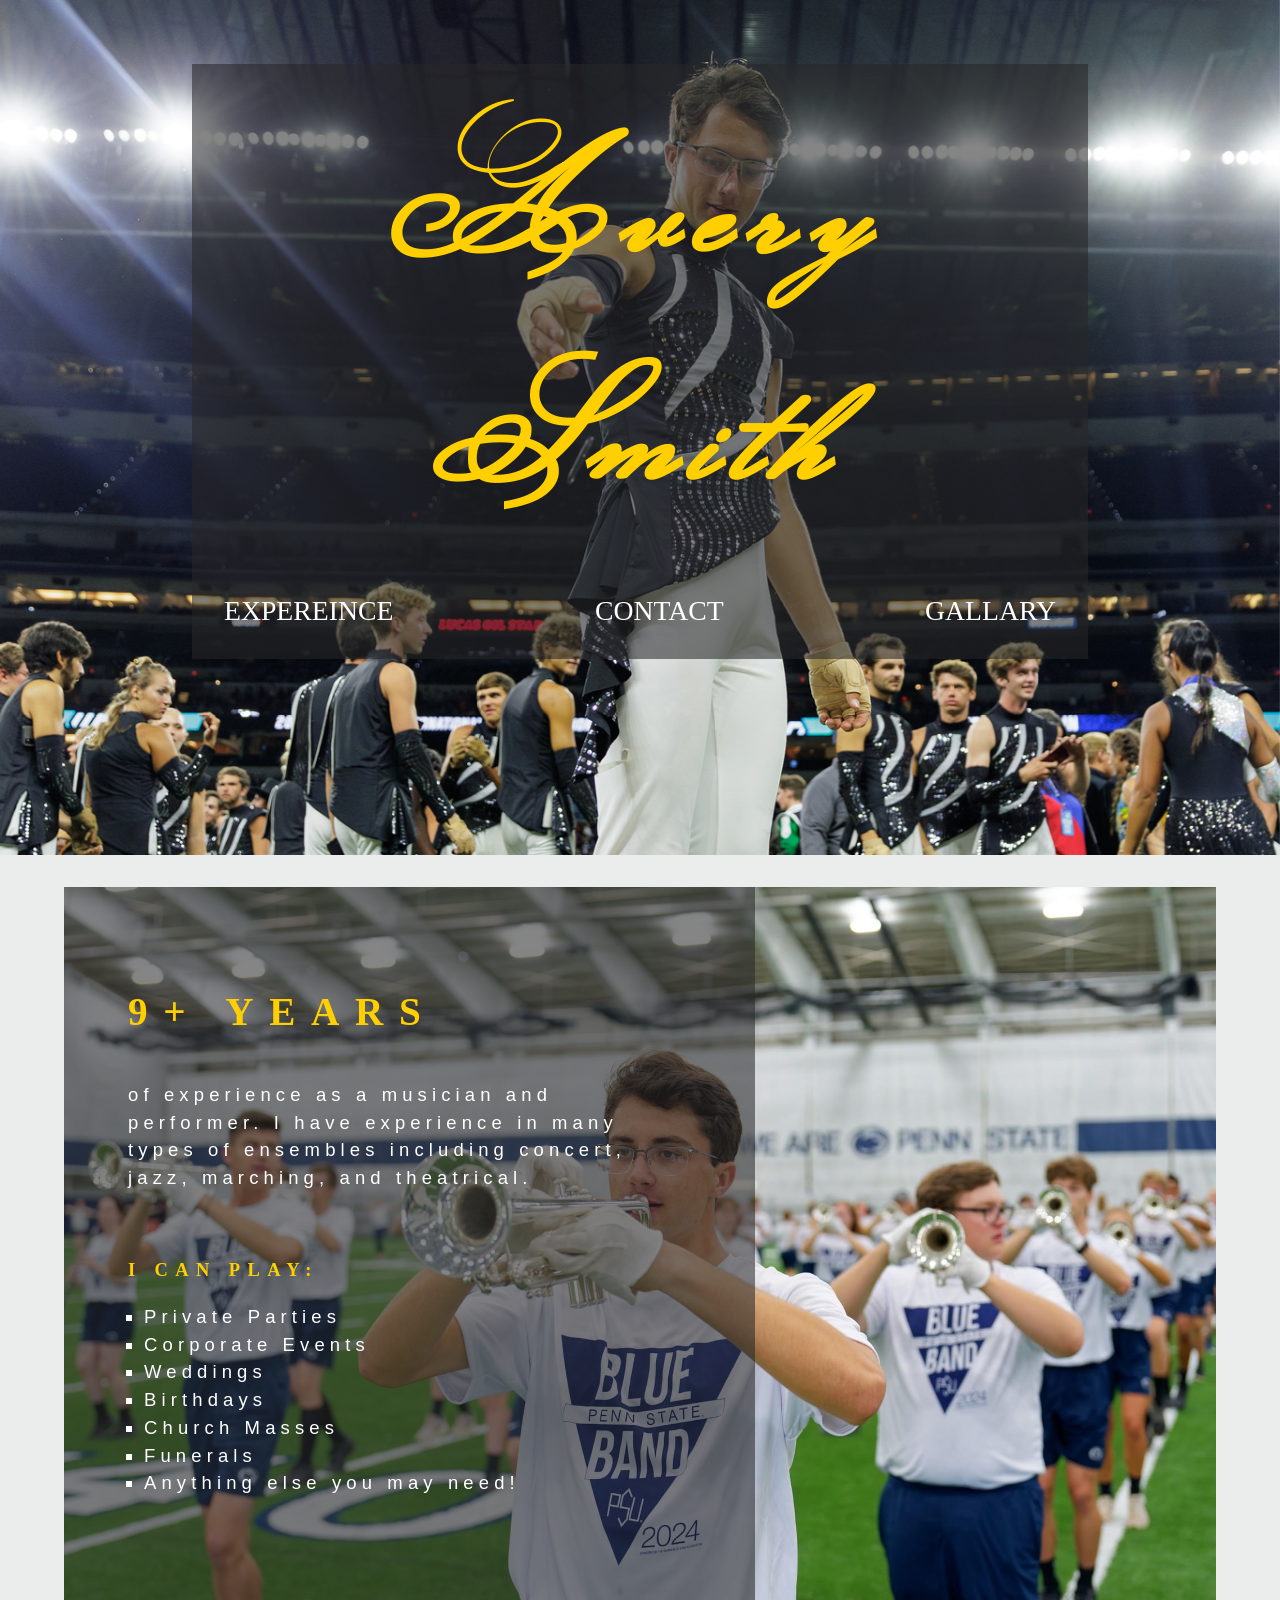
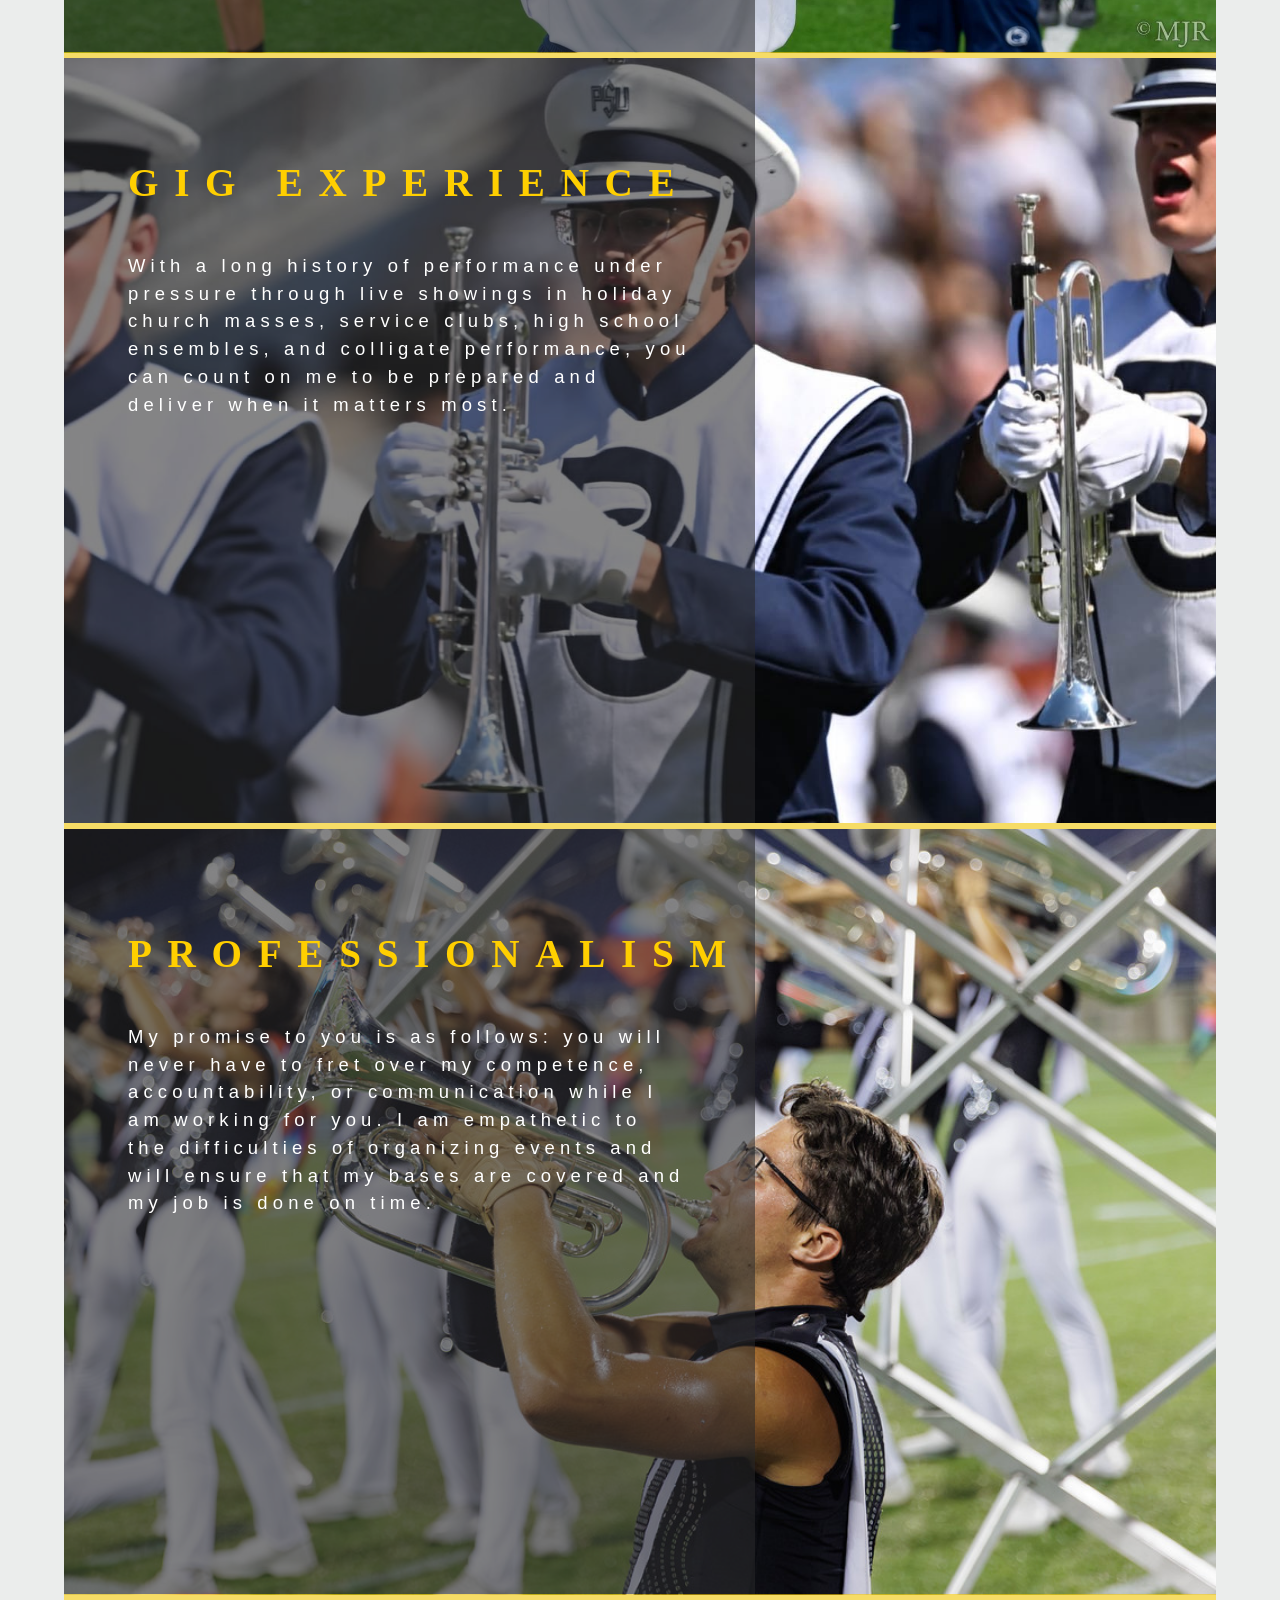
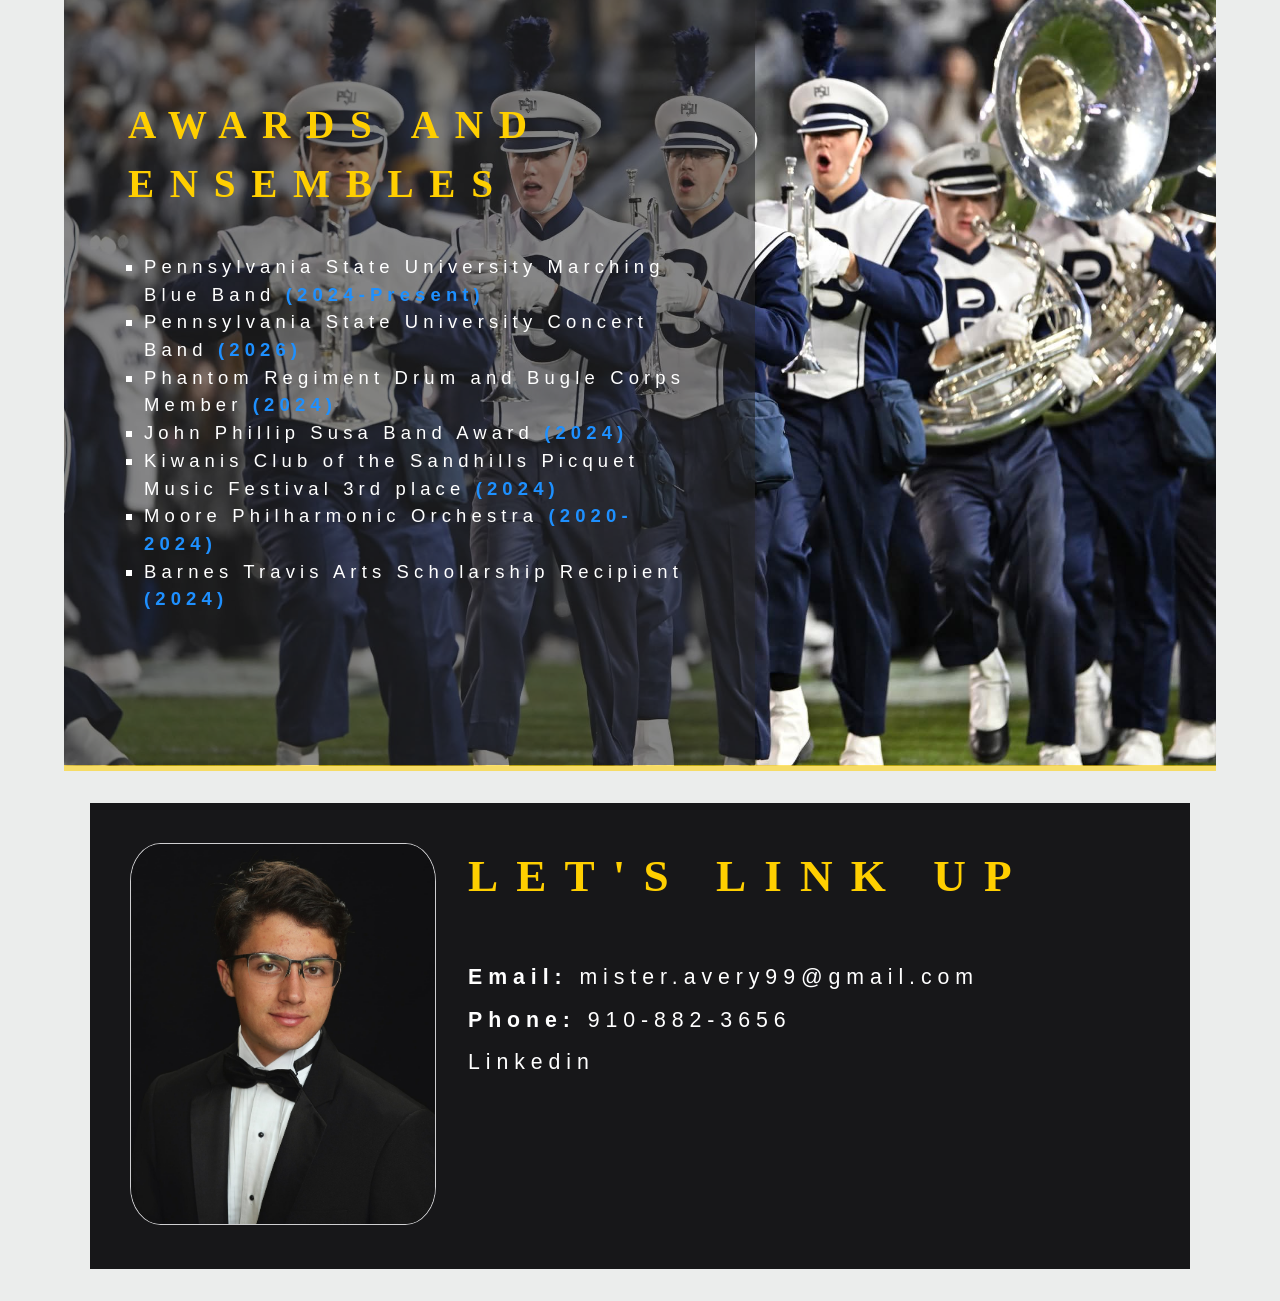
==== commit 08ba95a2: "Added text and finished styling" ====
--- a/index.html
+++ b/index.html
@@ -3,6 +3,12 @@
 <head>
     <meta charset="UTF-8">
     <meta name="viewport" content="width=device-width, initial-scale=1.0">
+    
+    <!-- Fonts -->
+    <link rel="preconnect" href="https://fonts.googleapis.com">
+    <link rel="preconnect" href="https://fonts.gstatic.com" crossorigin>
+    <link href="https://fonts.googleapis.com/css2?family=Monsieur+La+Doulaise&family=Ruthie&display=swap" rel="stylesheet">
+
     <title>Avery Smith | Musician</title>
     <link rel="stylesheet" href="./main.css">
 </head>
@@ -25,68 +31,62 @@
         <div style="background-image: url('./media/Image-16.JPG'); background-position: 45% 50%;">
             <div class="card">
                 <h1 class="card-header">9+ years</h1>
-                <p>of expereince as a musician and performer. I have expereience in many types of ensembles including concert, jazz, marching, and theatrical.</p>
+                <p>of experience as a musician and performer. I have experience in many types of ensembles including concert, jazz, marching, and theatrical.</p>
+                <br/>
+                <h1 class="card-header" style="font-size: 0.33em">I Can Play:</h1>
+                <ul>
+                    <li>Private Parties</li>
+                    <li>Corporate Events</li>
+                    <li>Weddings</li>
+                    <li>Birthdays</li>
+                    <li>Church Masses</li>
+                    <li>Funerals</li>
+                    <li>Anything else you may need!</li>
+                </ul>
             </div>
         </div>
         <div style="background-image: url('./media/Image-7.JPG'); background-position: 40% 40%;">
             <div class="card">
                 <h1 class="card-header">Gig Experience</h1>
-                <p>With years of gig experience between holiday church masses, service clubs, high school, and colligate performance I can reliably deliver and bring your vision to frutition.</p>
+                <p>With a long history of performance under pressure through live showings in holiday church masses, service clubs, high school ensembles, and colligate performance, you can count on me to be prepared and deliver when it matters most.</p>
             </div>
         </div>
         <div style="background-image: url('./media/Image-15.JPG'); background-position: 58% 60%;">
             <div class="card">
                 <h1 class="card-header">Professionalism</h1>
-                <p>With years of gig experience between holiday church masses, service clubs, high school, and colligate performance I can reliably deliver and bring your vision to frutition.</p>
+                <p>My promise to you is as follows: you will never have to fret over my competence, accountability, or communication while I am working for you. I am empathetic to the difficulties of organizing events and will ensure that my bases are covered and my job is done on time.</p>
             </div>
         </div>
         <div style="background-image: url('./media/Image-4.JPG'); background-position: 48% 50%;">
             <div class="card">
-                <h1 class="card-header">Award-Winning Performance</h1>
-                <p>With years of gig experience between holiday church masses, service clubs, high school, and colligate performance I can reliably deliver and bring your vision to frutition.</p>
+                <h1 class="card-header">Awards and Ensembles</h1>
+                <ul>
+                    <li>Pennsylvania State University Marching Blue Band <span>(2024-Present)</span></li>
+                    <li>Pennsylvania State University Concert Band <span>(2026)</span></li>
+                    <li>Phantom Regiment Drum and Bugle Corps Member <span>(2024)</span></li>
+                    <li>John Phillip Susa Band Award <span>(2024)</span></li>
+                    <li>Kiwanis Club of the Sandhills Picquet Music Festival 3rd place <span>(2024)</span></li>
+                    <li>Moore Philharmonic Orchestra <span>(2020-2024)</span></li>
+                    <li>Barnes Travis Arts Scholarship Recipient <span>(2024)</span></li>
+                </ul>
             </div>
         </div>
     </section>
     
     <sesction id="Contact">
         <div id="profile">
-            <img src="./media/Image-9.JPG"/>
+            <div style="width: 30%;">
+                <img id="headshot" src="./media/Image-9.JPG"/>
+            </div>
             <div id="contact-links">
-                <p>Email: mister.avery99@gmail.com</p>
-                <p>Phone: 910-882-3656</p>
+                <h1 class="card-header">Let's Link Up</h1>
+            
+                <p><strong>Email:</strong> mister.avery99@gmail.com</p>
+                <p><strong>Phone:</strong> 910-882-3656</p>
                 <p>Linkedin</p>
             </div>
         </div>
     </section>
-
-    
-    
-    <!-- <section id="landing-section"> -->
-    <!--     <img src="./media/Image-1-bg-removed.png" alt="Image 1 no bg"> -->
-    <!--     <div id="name-card"> -->
-    <!--         <div> -->
-    <!--             <h1>Avery Smith</h1> -->
-    <!--             <nav> -->
-    <!--                 <ul> -->
-    <!--                     <li><a href="#experience">Experience</a></li> -->
-    <!--                     <li><a href="#">Contact</a></li> -->
-    <!--                     <li><a href="#">Gallary</a></li> -->
-    <!--                 </ul> -->
-    <!--             </nav> -->
-    <!--         </div> -->
-    <!--     </div> -->
-    <!-- </section> -->
-
-    <!-- <section id="experience"> -->
-    <!--     <div class="image-card"><img src="./media/Image-14.JPG" alt="Image 13"></div> -->
-        
-    <!-- </section> -->
-    
-    
-    <!-- <section id="contact"> -->
-    <!--     <img src="./media/Image-16.JPG" alt="Image 16"/> -->
-        
-    <!-- </section> -->
         <!-- <img src="./media/Image-1.JPG" alt="Image 1"> -->
         <!-- <img src="./media/Image-2.JPG" alt="Image 2"> -->
         <!-- <img src="./media/Image-3.JPG" alt="Image 3"> -->
--- a/main.css
+++ b/main.css
@@ -21,13 +21,10 @@
 }
 
 body {
-    color: #cfcfd1;
+    color: white;
     font-family: sans-serif;
     background: #ebedec;
-}
-
-img {
-    max-width: 100vw;
+    text-wrap: pretty;
 }
 
 section {
@@ -35,8 +32,8 @@
 }
 
 #Hero {
-    height: 100vh;
-    overflow-y: scroll;
+    height: 95vh;
+    overflow-y: hidden;
     overflow-x: hidden;
 }
 
@@ -44,8 +41,18 @@
     width: 100%;
     height: auto;
     filter: blur(15px);
-    animation: 600ms ease-out 1s 1 forwards image-fade-in;
-}
+    animation: 600ms ease-out 1s 1 forwards image-fade-in, scroll auto linear;
+    animation-timeline: auto, scroll(root);
+    position: relative;
+    top: 0;
+}
+
+@keyframes scroll {
+    to {
+        top: -550vh;
+    }
+}
+
 
 @keyframes image-fade-in {
     from {
@@ -71,7 +78,6 @@
     top: 5vw;
     left: 50%;
     transform: translateX(-50%);
-    text-transform: uppercase;
     letter-spacing: 0.2em;
     text-align: center;
     font-size: min(calc(76vw / 10), calc(840px/10));
@@ -79,15 +85,16 @@
 
 #title {
     color: #ffcf00;
-    font-family: mono;
-    line-height: 150%;
-    letter-spacing: 1ch;
-    margin-bottom: 1em;
-    padding-left: 2ch;
-    font-size: 1.3em;
+    line-height: 150%;
+    font-family: "Monsieur La Doulaise", mono, serif;
+    font-weight: 600;
+    font-style: normal;
+    font-size: 1.8em;
+    margin-bottom: 0.3em
 }
 
 nav {
+    text-transform: uppercase;
     padding: 0 2rem;
     display: flex;
     align-items: center;
@@ -102,30 +109,39 @@
     color: white;
     text-decoration: none;
     transition: color 200ms ease;
+    font-family: serif;
 }
 
 nav a:hover {
     color: dodgerblue;
+}
+
+#Experience {
+    width: 90%;
+    margin: 0 auto;
+    max-width: 1200px;
 }
 
 #Experience > div {
     background-repeat: no-repeat;
     background-size: cover;
-    border-bottom: 10px solid #ffcf0090;
+    border-bottom: 6px solid #ffcf0090;
 }
 
 .card {
-    font-size: min(calc(76vw / 10), calc(840px/15));
+    font-size: min(calc(60vw / 10), calc(840px/15));
     height: 85vh;
-    overflow-y: auto;
+    overflow: auto;
     background: #27272990;
-    width: 60vw;
+    width: 60%;
     max-width: 1000px;
-    padding: 4rem;
+    padding: 6rem 4rem;
+    text-wrap: wrap;
+    text-overflow: ellipsis;
 }
 
 .card-header {
-    font-family: mono;
+    font-family: serif, mono;
     line-height: 150%;
     color: #ffcf00;
     letter-spacing: 0.8ch;
@@ -134,9 +150,89 @@
     font-size: 0.7em;
 }
 
-.card p {
+.card p, .card ul {
     letter-spacing: 0.5ch;
     line-height: 150%;
     font-size: 0.33em;
 }
 
+.card ul {
+    list-style: square;
+    margin-left: 1rem;
+}
+
+.card span {
+    color: dodgerblue;
+    font-weight: 900;
+}
+
+#profile {
+    width: 90%;
+    background: #171719;
+    padding: 2.5rem;
+    margin: 2rem auto;
+    display: flex;
+    max-width: 1100px;
+}
+
+#headshot {
+    width: 100%;
+    height: auto;
+    border: 1px solid #cfcfd1;
+    border-radius: 10%;
+}
+
+#contact-links {
+    width: 70%;
+    font-size: min(calc(70vw / 13), calc(840px / 13));
+    line-height: 150%;
+    padding-left: 2rem;
+}
+
+#contact-links p {
+    letter-spacing: 0.5ch;
+    line-height: 200%;
+    font-size: 0.33em;
+}
+
+@media (max-width: 670px) {
+    :root {
+        font-size: 18px;
+    }
+
+    #title {
+        font-size: 2.5em;
+    }
+
+    #call-to-action {
+        width: 90vw;
+        font-size: calc(90vw / 10);
+    }
+    
+    nav {
+        flex-direction: column;
+    }
+    
+    .card {
+        width: 100%;
+        font-size: 2.5rem;
+        padding: 1.2rem;
+    }
+    
+    #profile {
+        width: 90%;
+        padding: 2rem 1rem;
+        flex-direction: column;
+        align-items: center;
+        justify-content: center;
+    }
+    
+    #headshot {
+        display: none;
+    }
+    
+    #contact-links {
+        width: 100%;
+        font-size: 2.5rem;
+    }
+}
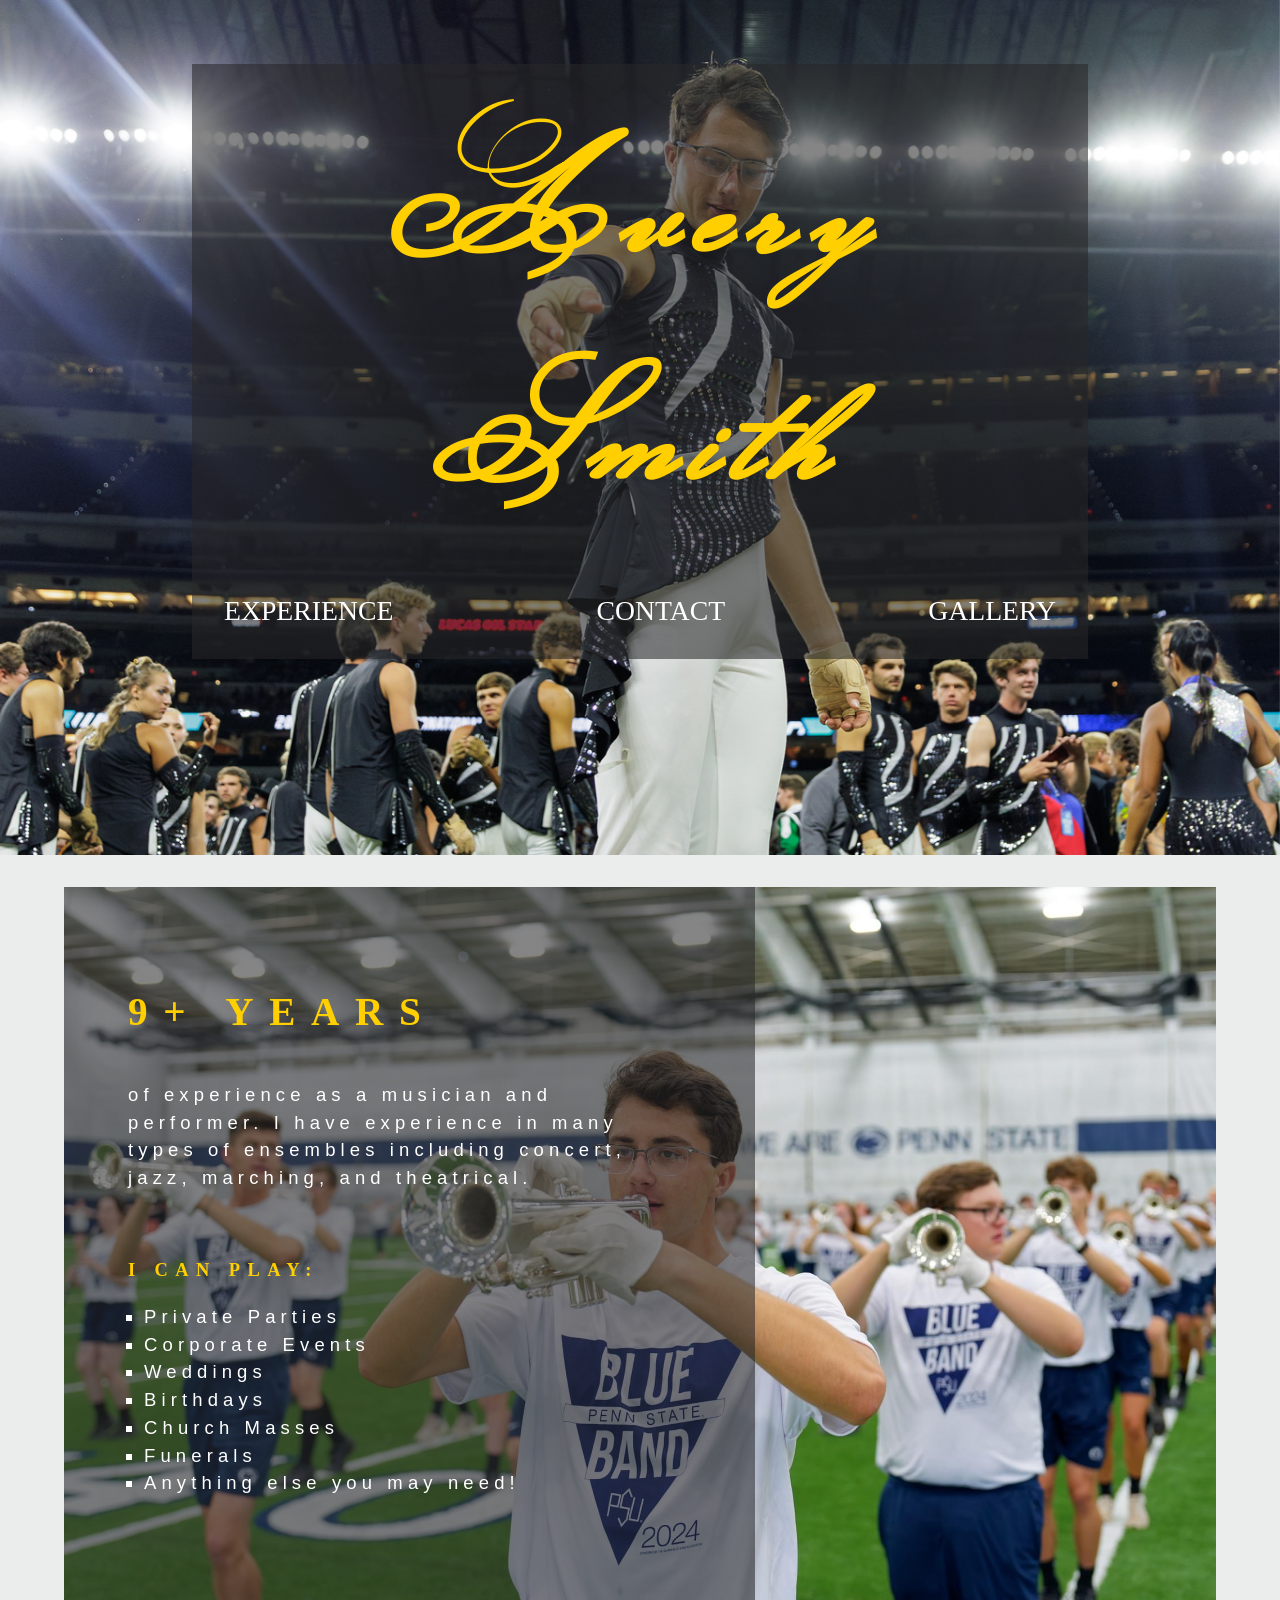
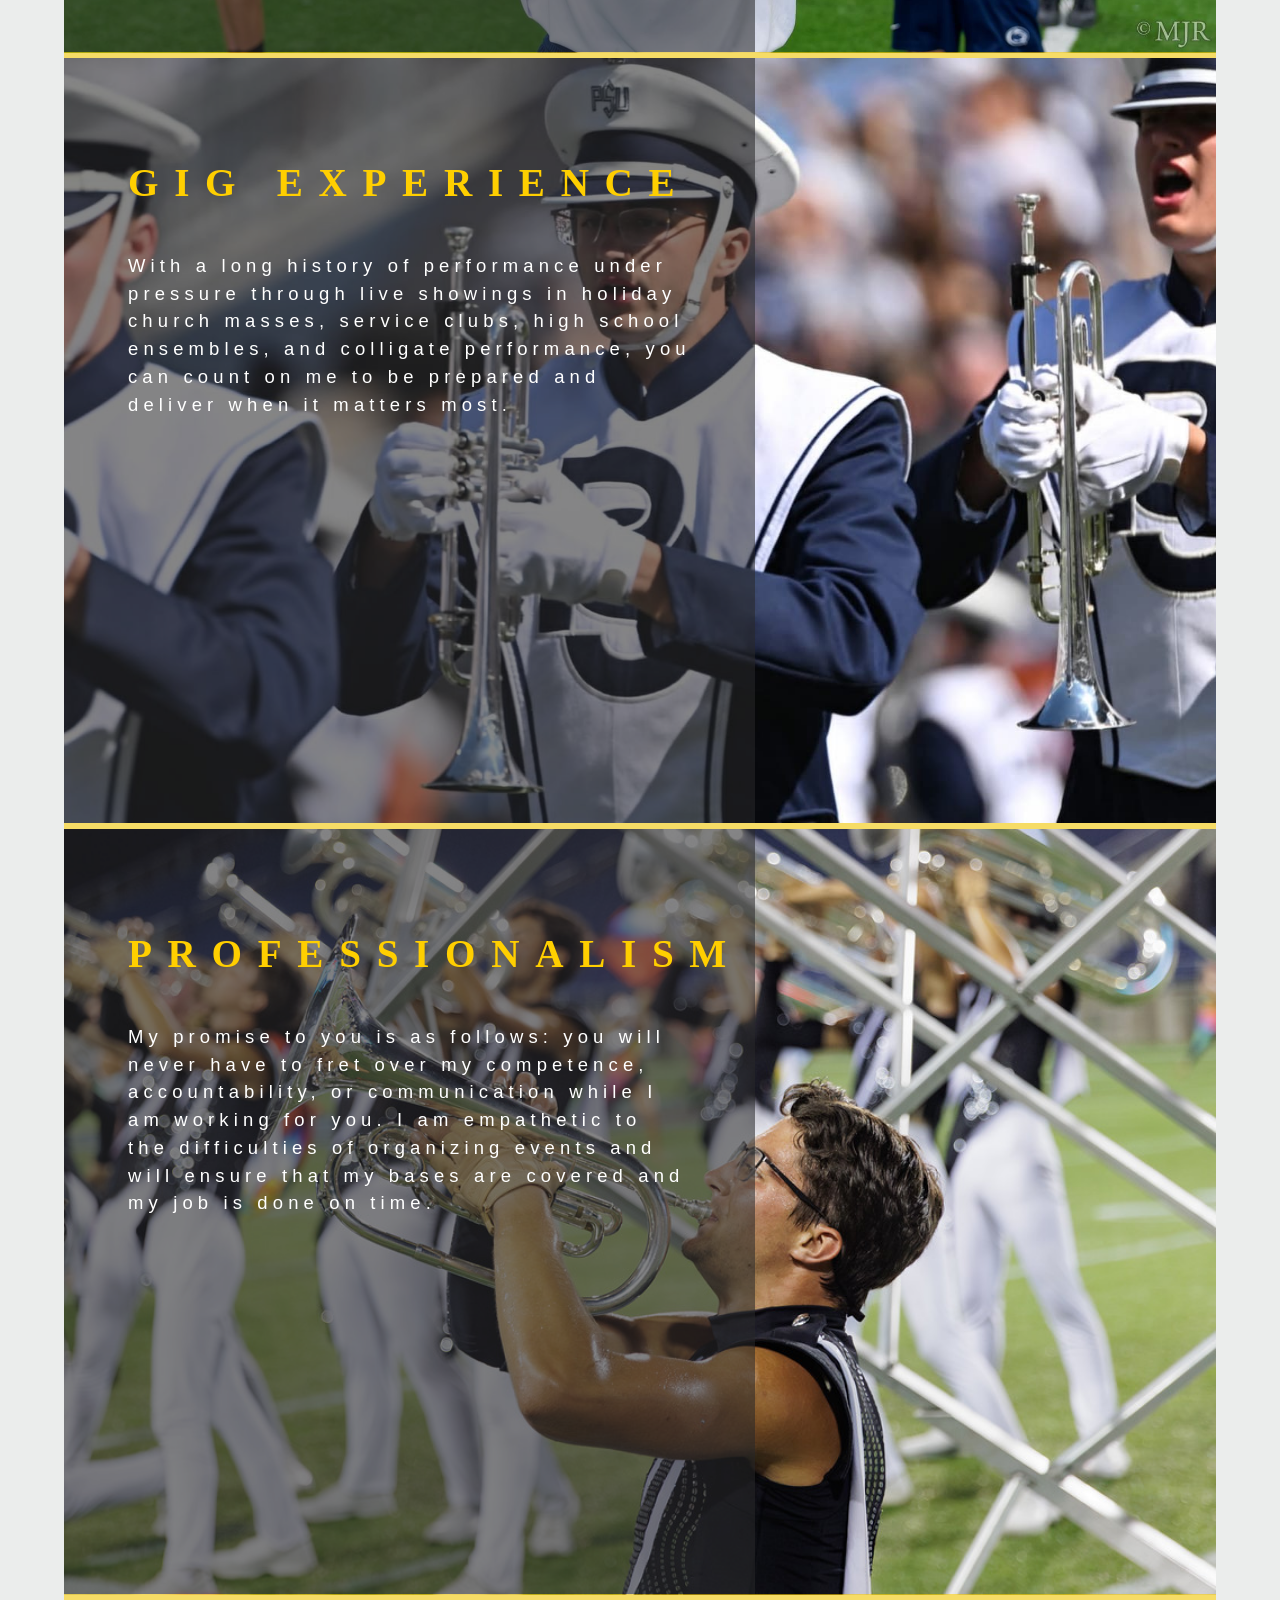
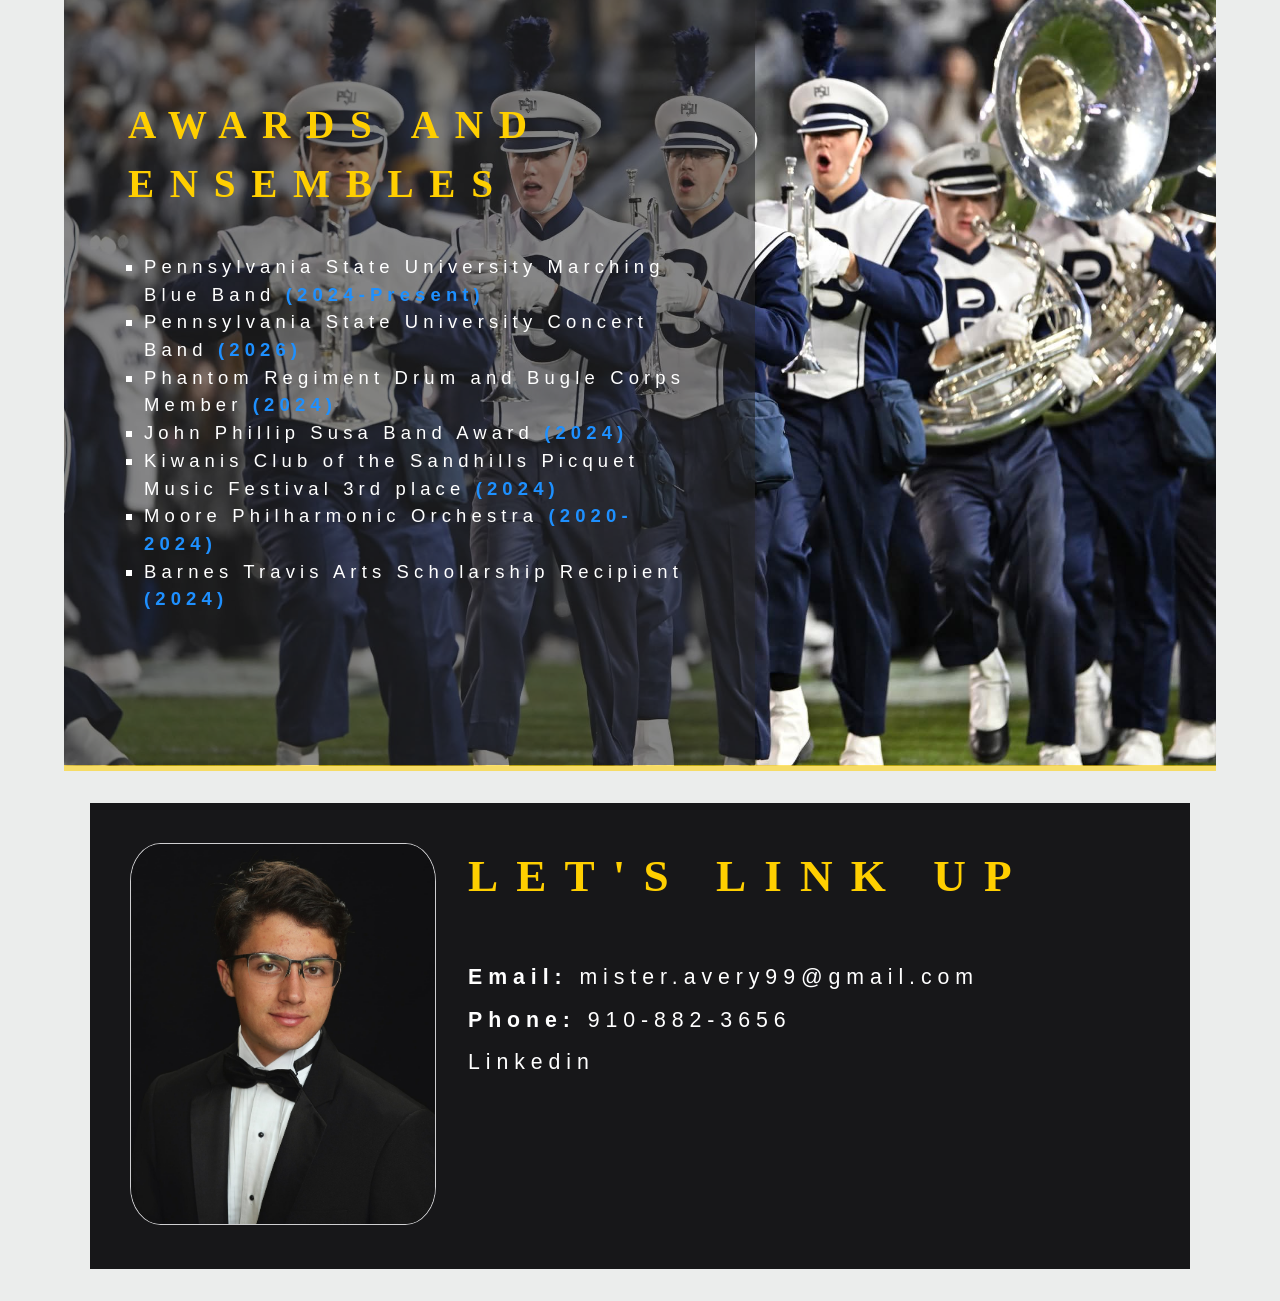
==== commit d80e709f: "created gallery page and improved page navigation" ====
--- a/index.html
+++ b/index.html
@@ -20,9 +20,9 @@
             <h1 id="title">Avery Smith</h1>
             
             <nav>
-                <a href="#Experience">Expereince</a href="">
+                <a href="#Experience">Experience</a href="">
                 <a href="#Contact">Contact</a href="">
-                <a href="">Gallary</a href="">
+                <a href="./gallery.html#Gallery">Gallery</a href="">
             </nav>
         </div>
     </section>
@@ -87,20 +87,6 @@
             </div>
         </div>
     </section>
-        <!-- <img src="./media/Image-1.JPG" alt="Image 1"> -->
-        <!-- <img src="./media/Image-2.JPG" alt="Image 2"> -->
-        <!-- <img src="./media/Image-3.JPG" alt="Image 3"> -->
-        <!-- <img src="./media/Image-4.JPG" alt="Image 4"> -->
-        <!-- <img src="./media/Image-5.JPG" alt="Image 5"> -->
-        <!-- <img src="./media/Image-6.JPG" alt="Image 6"> -->
-        <!-- <img src="./media/Image-7.JPG" alt="Image 7"> -->
-        <!-- <img src="./media/Image-8.JPG" alt="Image 8"> -->
-        <!-- <img src="./media/Image-9.JPG" alt="Image 9"> -->
-        <!-- <img src="./media/Image-10.JPG" alt="Image 10"> -->
-        <!-- <img src="./media/Image-11.JPG" alt="Image 11"> -->
-        <!-- <img src="./media/Image-12.JPG" alt="Image 12"> -->
-        <!-- <img src="./media/Image-14.JPG" alt="Image 14"> -->
-        <!-- <img src="./media/Image-15.JPG" alt="Image 15"> -->
 
     <script src="./main.js"></script>
 </body>
--- a/main.css
+++ b/main.css
@@ -41,7 +41,7 @@
     width: 100%;
     height: auto;
     filter: blur(15px);
-    animation: 600ms ease-out 1s 1 forwards image-fade-in, scroll auto linear;
+    animation: 600ms ease-out 0.6s 1 forwards image-fade-in, scroll auto linear;
     animation-timeline: auto, scroll(root);
     position: relative;
     top: 0;
@@ -225,6 +225,7 @@
         flex-direction: column;
         align-items: center;
         justify-content: center;
+        max-height: 950px;
     }
     
     #headshot {
@@ -236,3 +237,21 @@
         font-size: 2.5rem;
     }
 }
+
+#Gallery {
+    padding: 0 5%;
+    display: grid;
+    grid-template-columns: calc((100% - 2.25rem)/4) calc((100% - 2.25rem)/4) calc((100% - 2.25rem)/4) calc((100% - 2.25rem)/4);
+    grid-gap: 0.75rem;
+    place-items: center;
+}
+
+#Gallery div {
+    overflow: hidden;
+    /* height: 300px; */
+}
+
+#Gallery div img{
+    height: 100%;
+    width: 100%;
+}
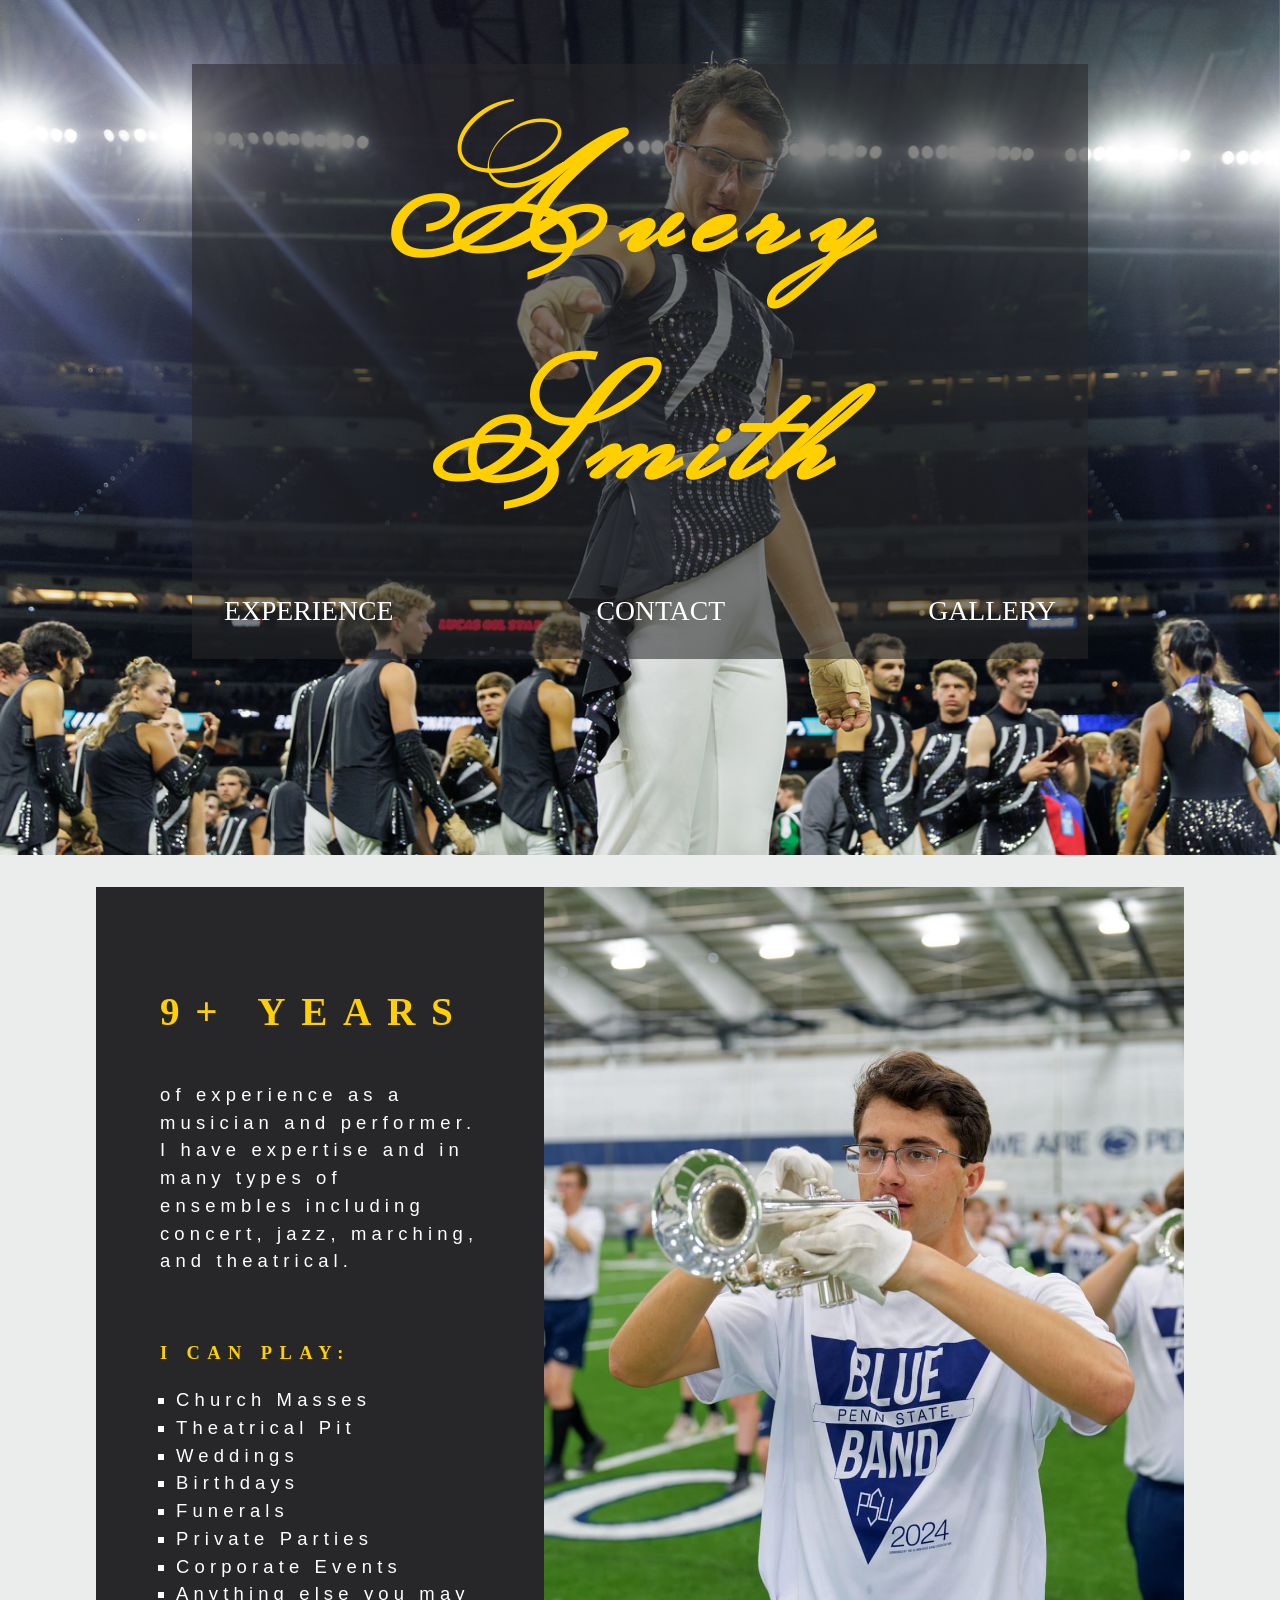
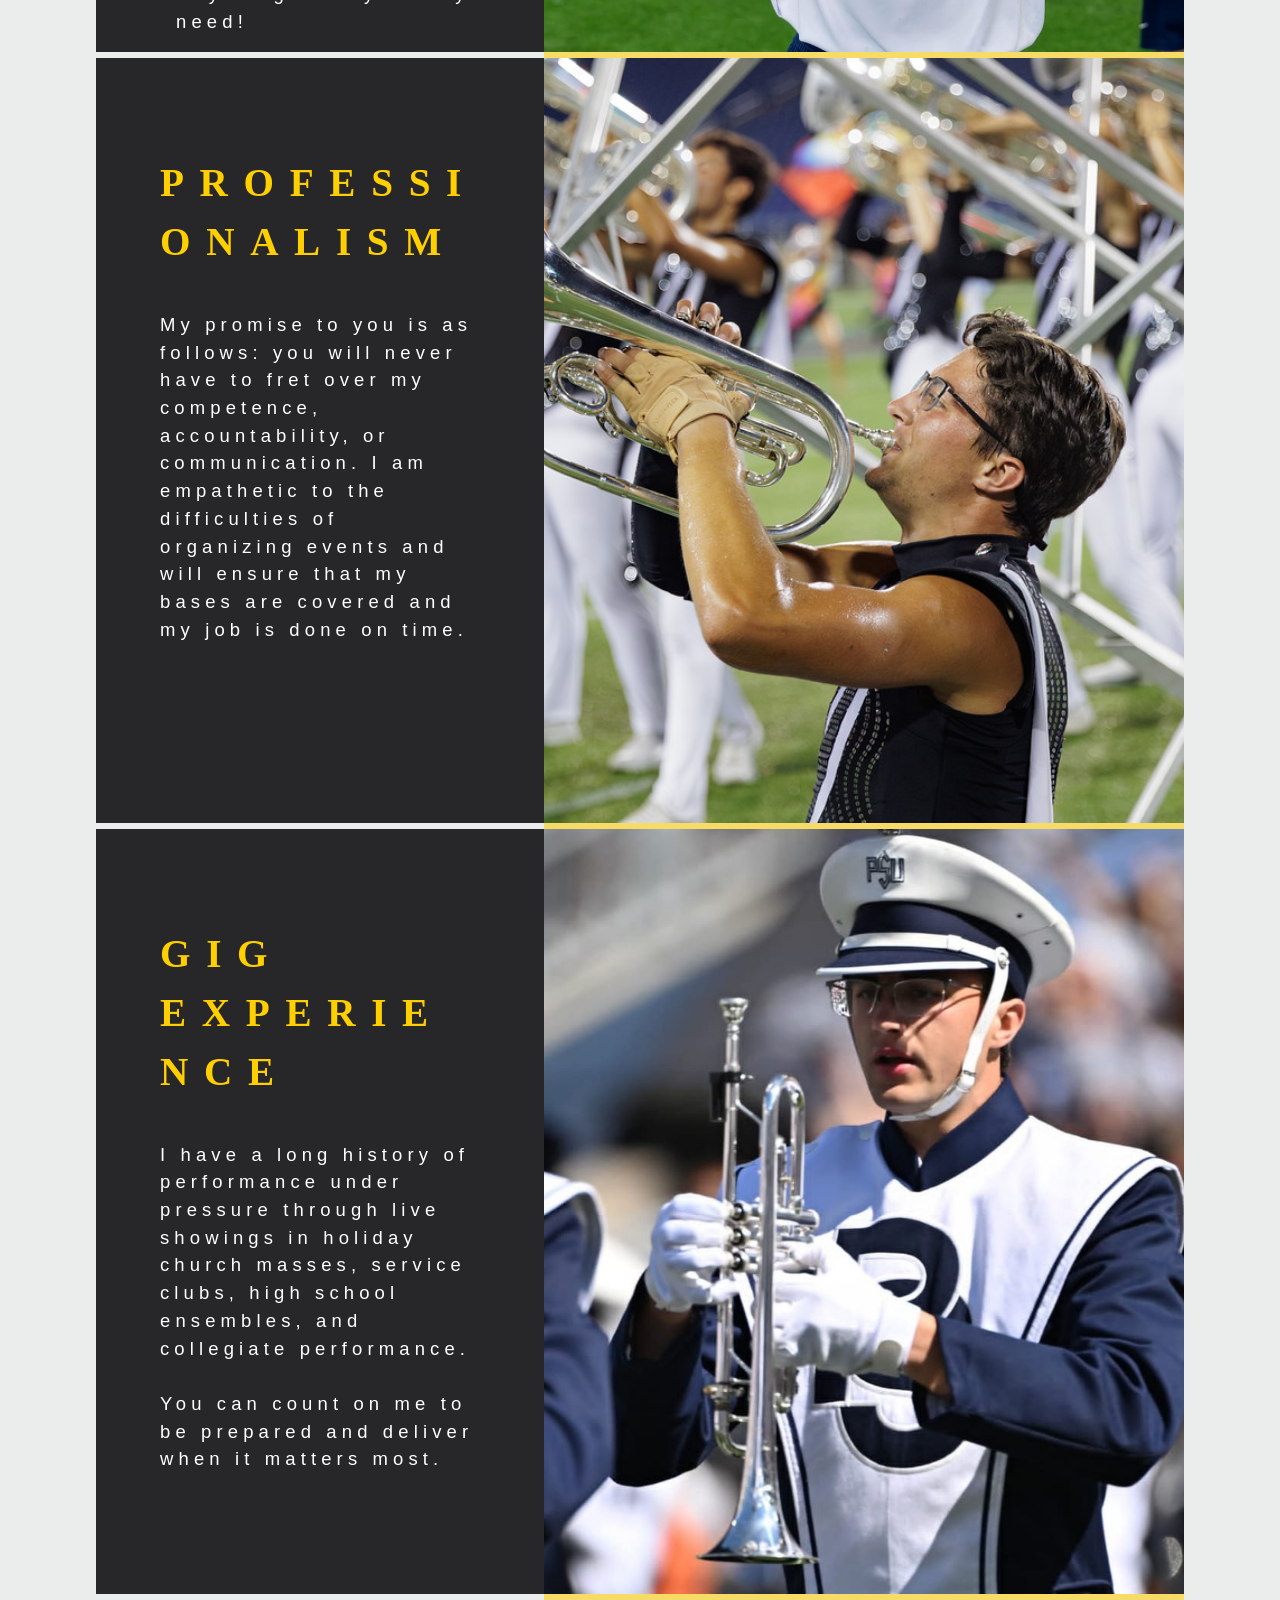
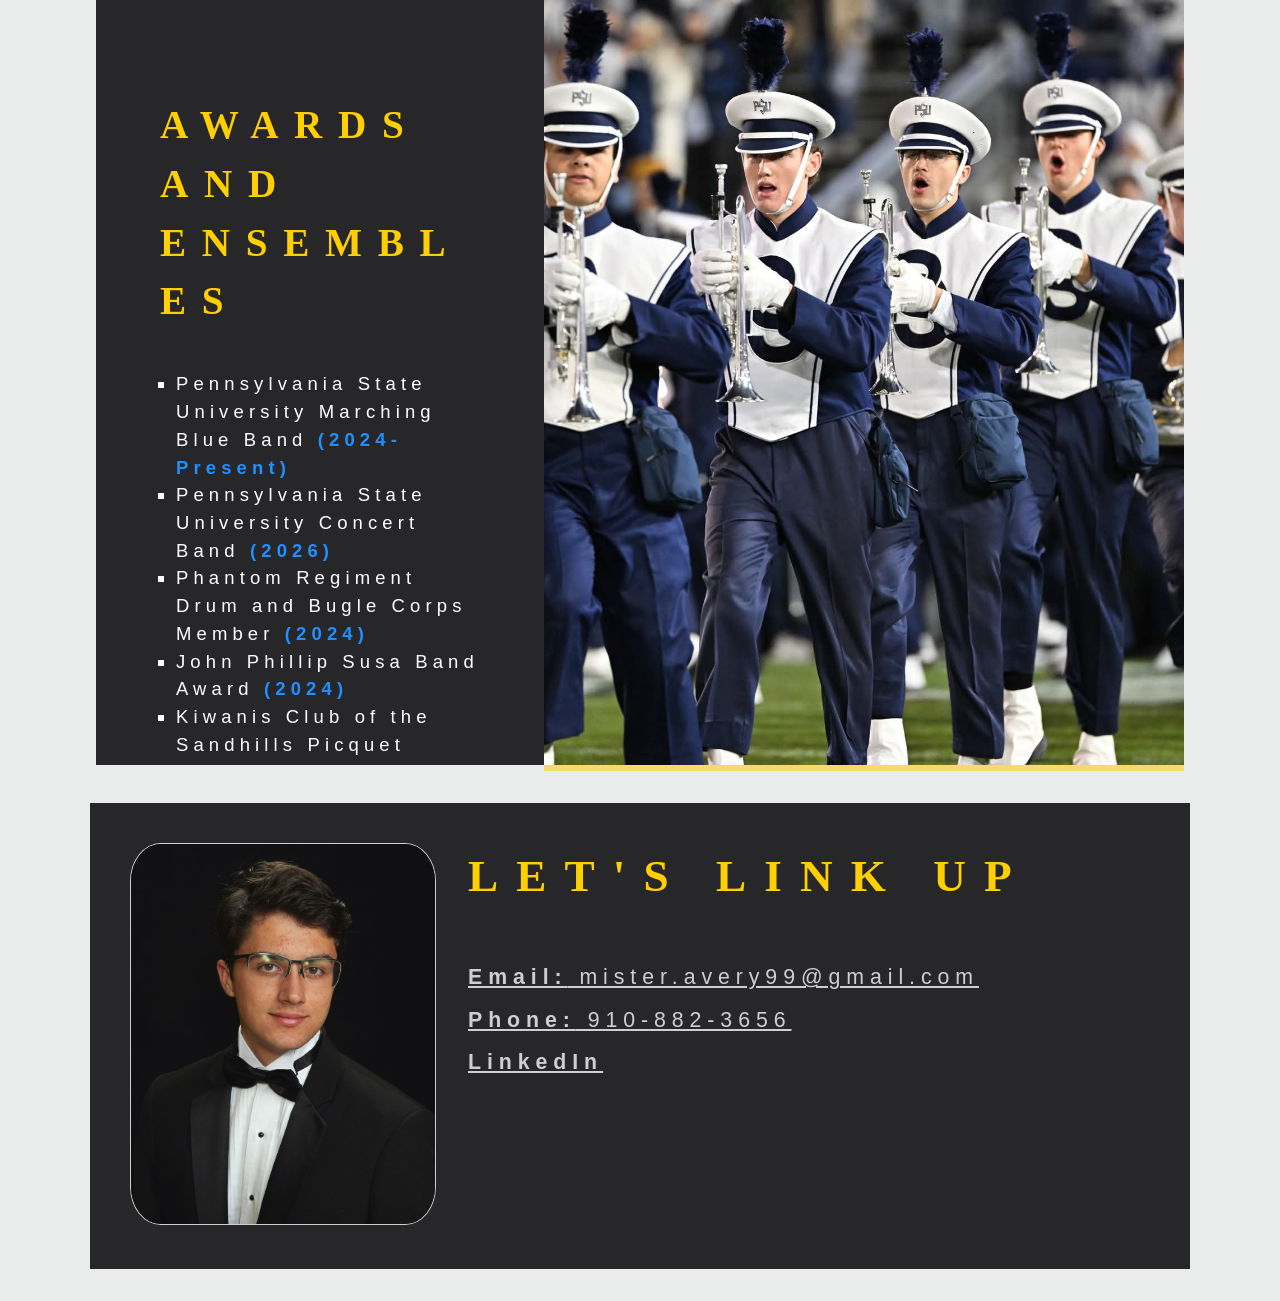
==== commit 81893610: "Updated site name and content" ====
--- a/index.html
+++ b/index.html
@@ -9,7 +9,7 @@
     <link rel="preconnect" href="https://fonts.gstatic.com" crossorigin>
     <link href="https://fonts.googleapis.com/css2?family=Monsieur+La+Doulaise&family=Ruthie&display=swap" rel="stylesheet">
 
-    <title>Avery Smith | Musician</title>
+    <title>Avery Smith | NMTMusic</title>
     <link rel="stylesheet" href="./main.css">
 </head>
 <body>
@@ -31,30 +31,31 @@
         <div style="background-image: url('./media/Image-16.JPG'); background-position: 45% 50%;">
             <div class="card">
                 <h1 class="card-header">9+ years</h1>
-                <p>of experience as a musician and performer. I have experience in many types of ensembles including concert, jazz, marching, and theatrical.</p>
+                <p>of experience as a musician and performer. I have expertise and in many types of ensembles including concert, jazz, marching, and theatrical.</p>
                 <br/>
                 <h1 class="card-header" style="font-size: 0.33em">I Can Play:</h1>
                 <ul>
+                    <li>Church Masses</li>
+                    <li>Theatrical Pit</li>
+                    <li>Weddings</li>
+                    <li>Birthdays</li>
+                    <li>Funerals</li>
                     <li>Private Parties</li>
                     <li>Corporate Events</li>
-                    <li>Weddings</li>
-                    <li>Birthdays</li>
-                    <li>Church Masses</li>
-                    <li>Funerals</li>
                     <li>Anything else you may need!</li>
                 </ul>
+            </div>
+        </div>
+        <div style="background-image: url('./media/Image-15.JPG'); background-position: 58% 60%;">
+            <div class="card">
+                <h1 class="card-header">Professionalism</h1>
+                <p>My promise to you is as follows: you will never have to fret over my competence, accountability, or communication. I am empathetic to the difficulties of organizing events and will ensure that my bases are covered and my job is done on time.</p>
             </div>
         </div>
         <div style="background-image: url('./media/Image-7.JPG'); background-position: 40% 40%;">
             <div class="card">
                 <h1 class="card-header">Gig Experience</h1>
-                <p>With a long history of performance under pressure through live showings in holiday church masses, service clubs, high school ensembles, and colligate performance, you can count on me to be prepared and deliver when it matters most.</p>
-            </div>
-        </div>
-        <div style="background-image: url('./media/Image-15.JPG'); background-position: 58% 60%;">
-            <div class="card">
-                <h1 class="card-header">Professionalism</h1>
-                <p>My promise to you is as follows: you will never have to fret over my competence, accountability, or communication while I am working for you. I am empathetic to the difficulties of organizing events and will ensure that my bases are covered and my job is done on time.</p>
+                <p>I have a long history of performance under pressure through live showings in holiday church masses, service clubs, high school ensembles, and collegiate performance. <br/><br/>You can count on me to be prepared and deliver when it matters most.</p>
             </div>
         </div>
         <div style="background-image: url('./media/Image-4.JPG'); background-position: 48% 50%;">
@@ -81,9 +82,9 @@
             <div id="contact-links">
                 <h1 class="card-header">Let's Link Up</h1>
             
-                <p><strong>Email:</strong> mister.avery99@gmail.com</p>
-                <p><strong>Phone:</strong> 910-882-3656</p>
-                <p>Linkedin</p>
+                <a href="mailto:mister.avery99@gmail.com"><strong>Email:</strong> mister.avery99@gmail.com</a>
+                <a href="tel:9108823656"><strong>Phone:</strong> 910-882-3656</a>
+                <a href="www.linkedin.com/in/averya-smith"><strong>LinkedIn</strong></a>
             </div>
         </div>
     </section>
--- a/main.css
+++ b/main.css
@@ -117,8 +117,8 @@
 }
 
 #Experience {
-    width: 90%;
-    margin: 0 auto;
+    width: 50%;
+    margin-left: 42.5%;
     max-width: 1200px;
 }
 
@@ -131,16 +131,20 @@
 .card {
     font-size: min(calc(60vw / 10), calc(840px/15));
     height: 85vh;
-    overflow: auto;
-    background: #27272990;
-    width: 60%;
+    overflow-y: auto;
+    background: #272729;
+    width: 70%;
     max-width: 1000px;
     padding: 6rem 4rem;
     text-wrap: wrap;
     text-overflow: ellipsis;
+    position: relative;
+    left: -70%;
+    transition: left 250ms ease-out;
 }
 
 .card-header {
+    overflow-wrap: break-word;
     font-family: serif, mono;
     line-height: 150%;
     color: #ffcf00;
@@ -168,7 +172,7 @@
 
 #profile {
     width: 90%;
-    background: #171719;
+    background: #272729;
     padding: 2.5rem;
     margin: 2rem auto;
     display: flex;
@@ -189,10 +193,25 @@
     padding-left: 2rem;
 }
 
-#contact-links p {
+#contact-links a {
+    display: block;
     letter-spacing: 0.5ch;
     line-height: 200%;
     font-size: 0.33em;
+    color: #cfcfd1;
+}
+
+@media (max-width: 1000px) {
+    #Experience {
+        width: 90%;
+        margin: 0 auto;
+    }
+
+    .card {
+        left: 0;
+        background: #27272990;
+        padding: 5rem 2rem;
+    }
 }
 
 @media (max-width: 670px) {
@@ -213,6 +232,7 @@
         flex-direction: column;
     }
     
+
     .card {
         width: 100%;
         font-size: 2.5rem;
@@ -248,7 +268,6 @@
 
 #Gallery div {
     overflow: hidden;
-    /* height: 300px; */
 }
 
 #Gallery div img{
